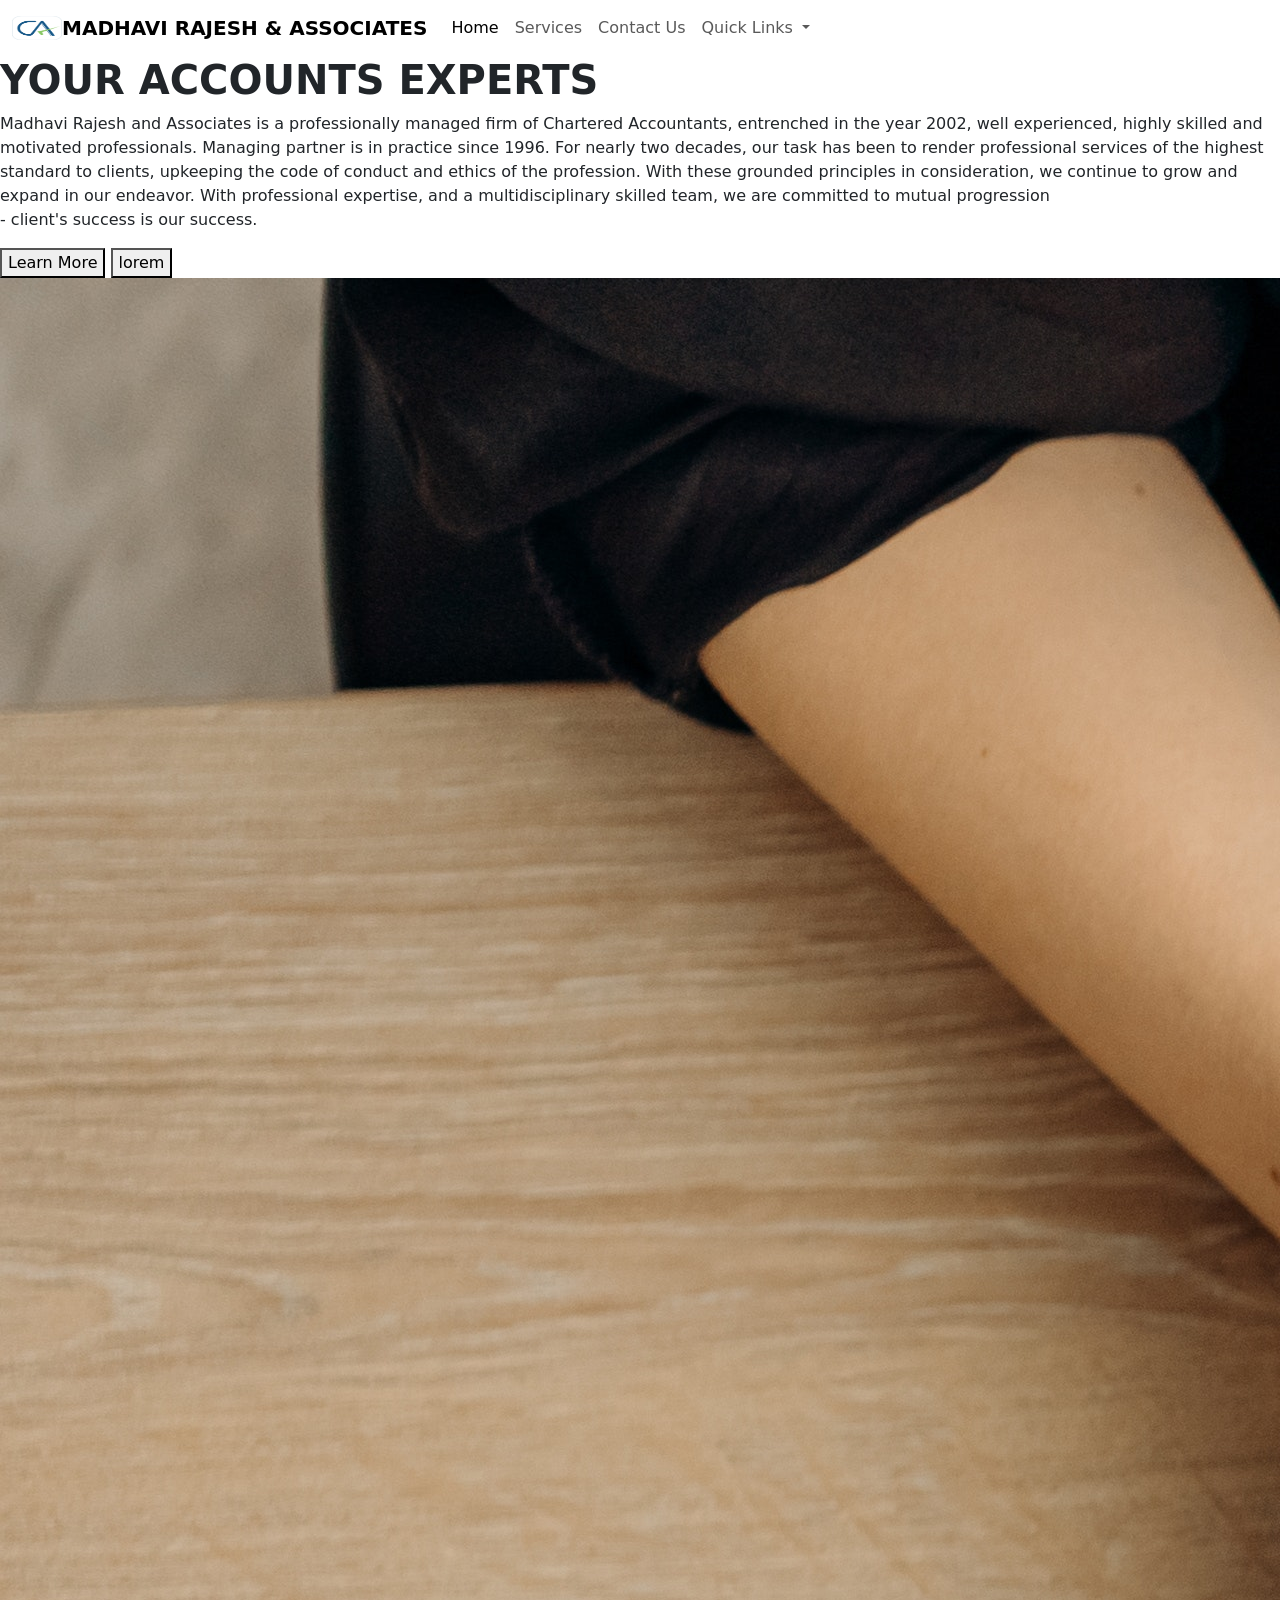
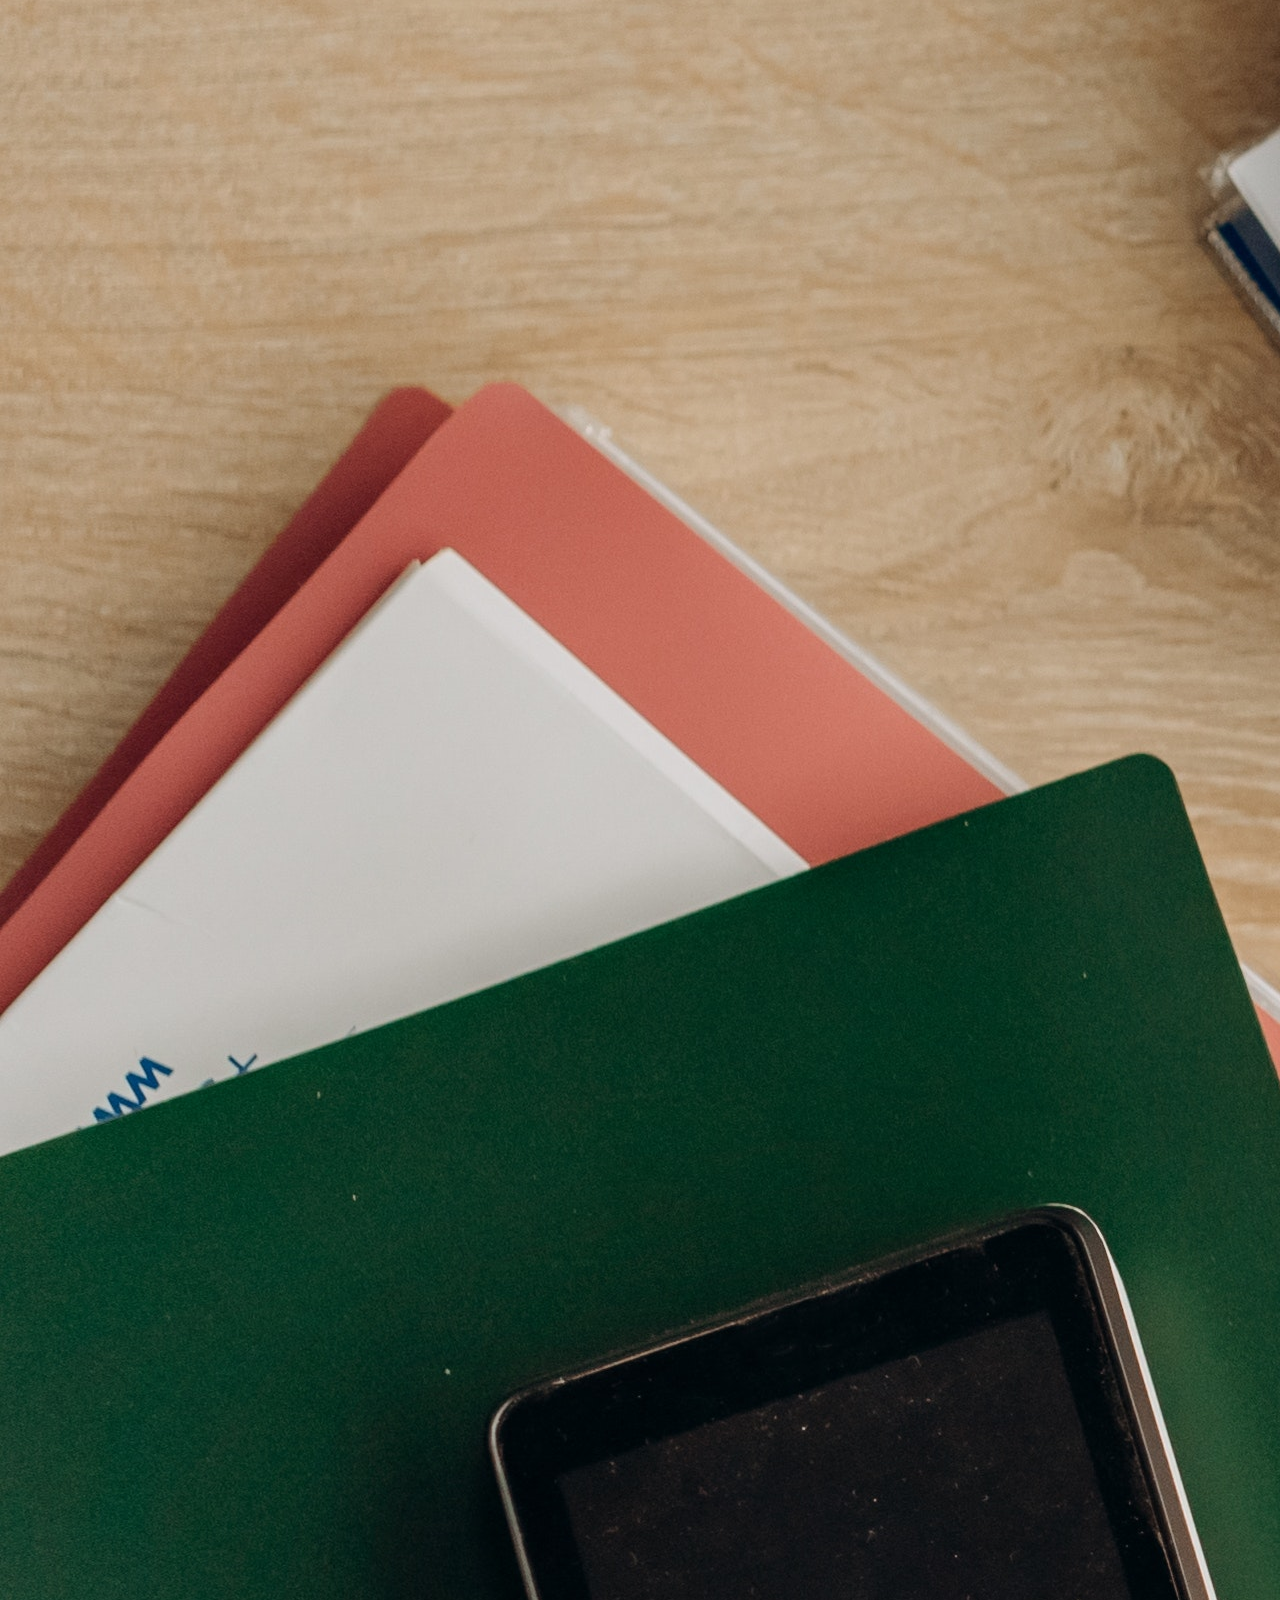
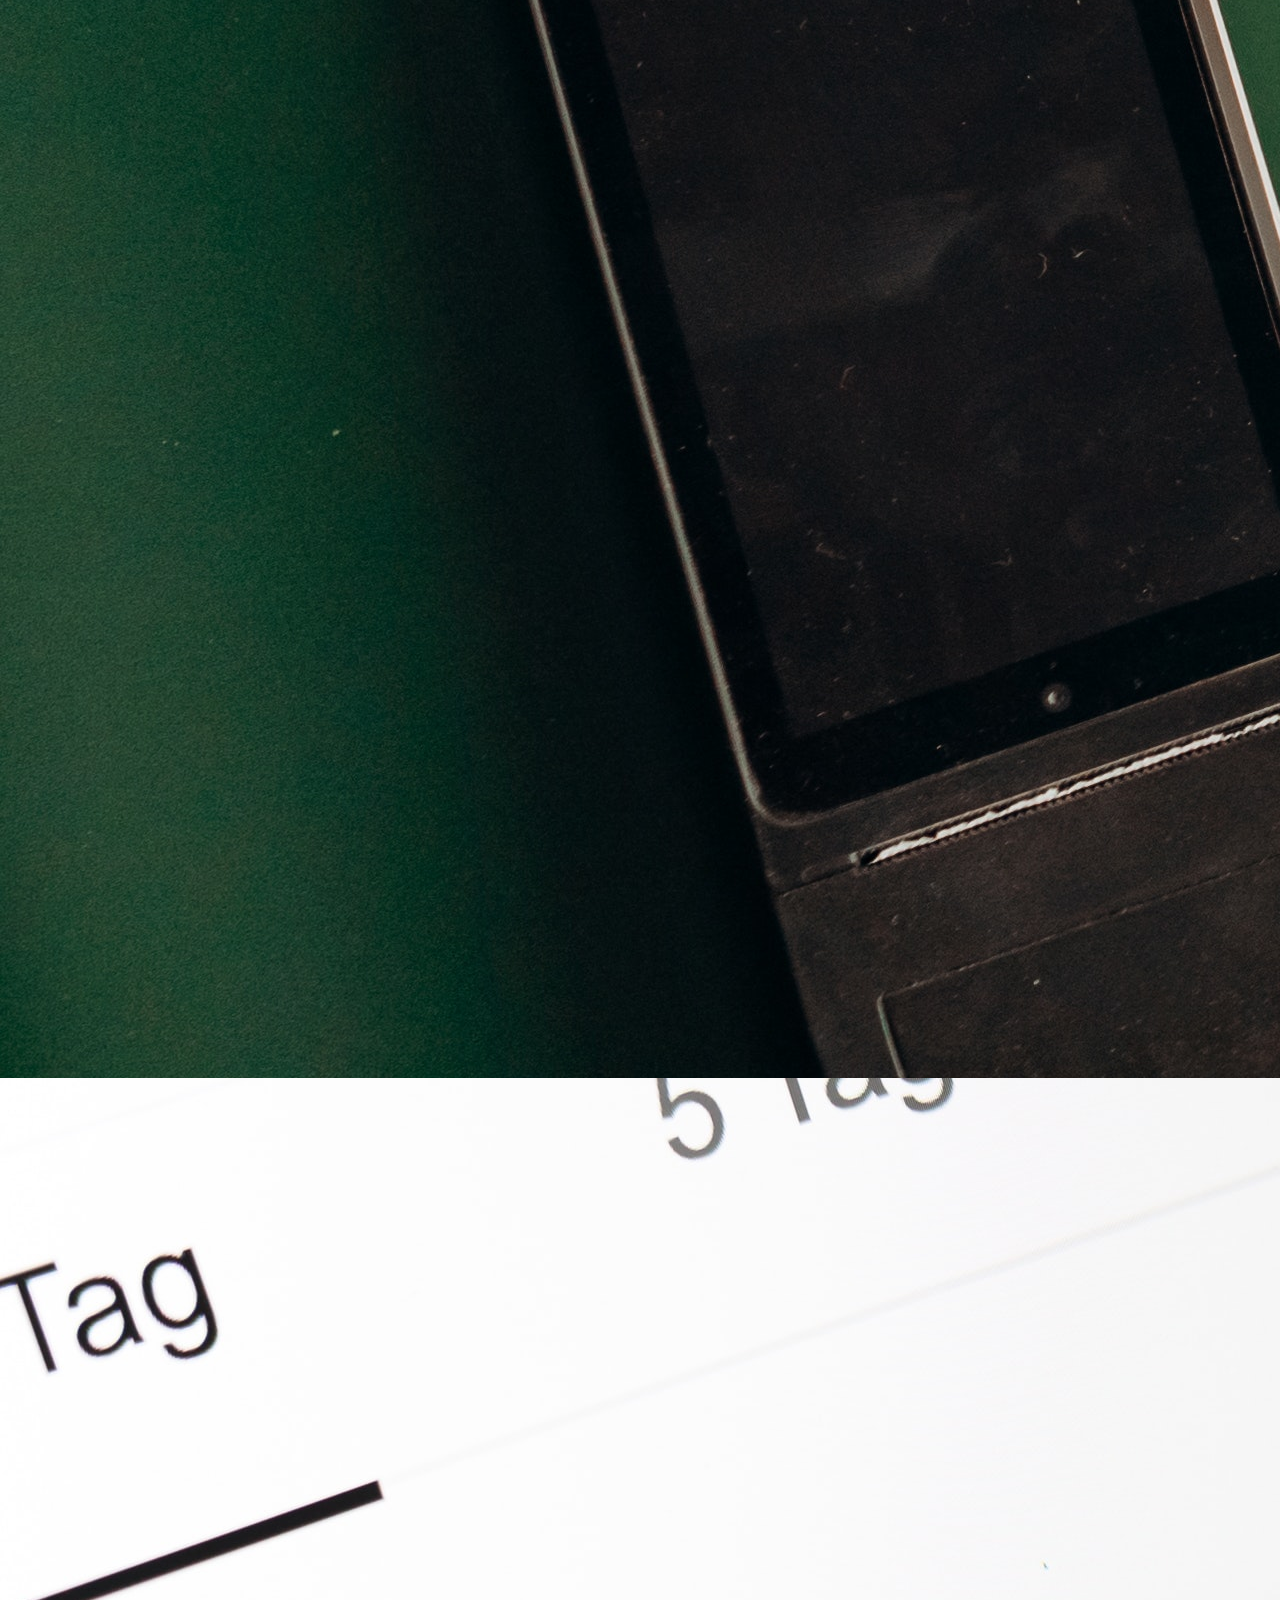
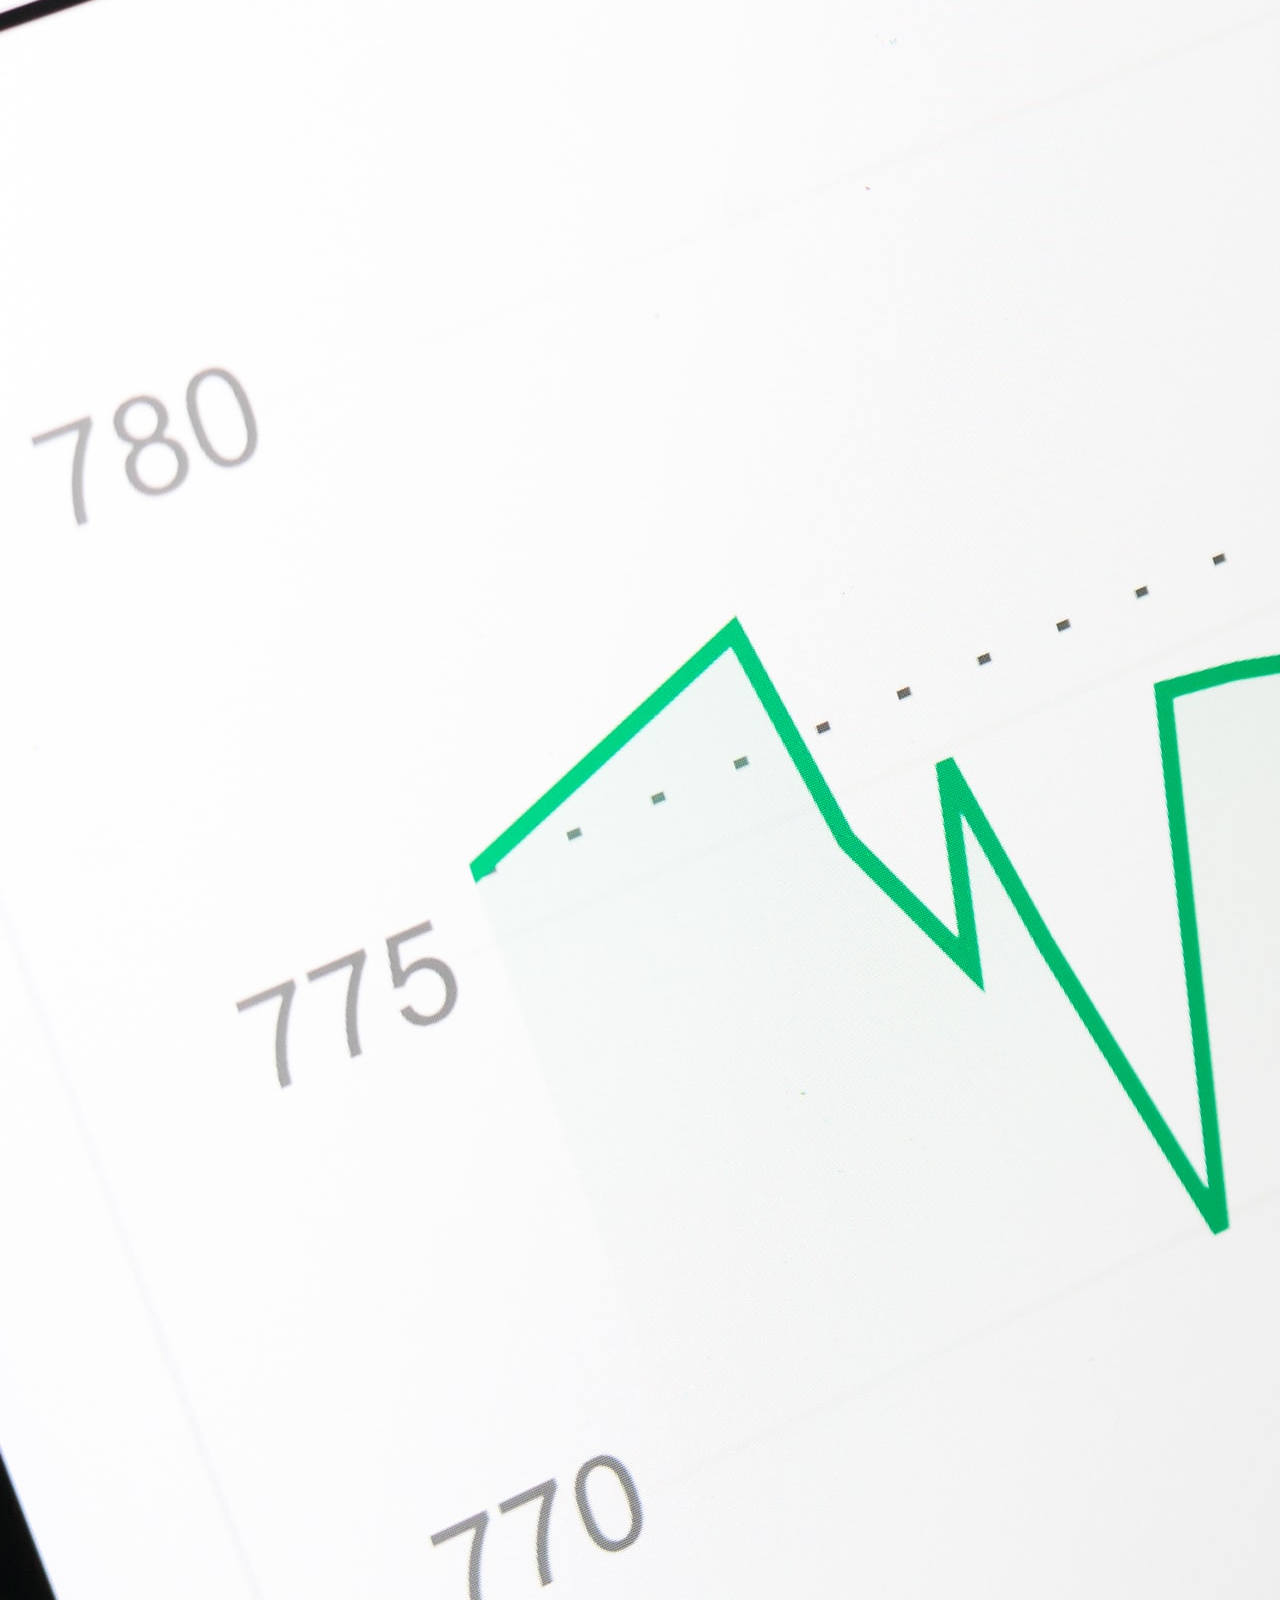
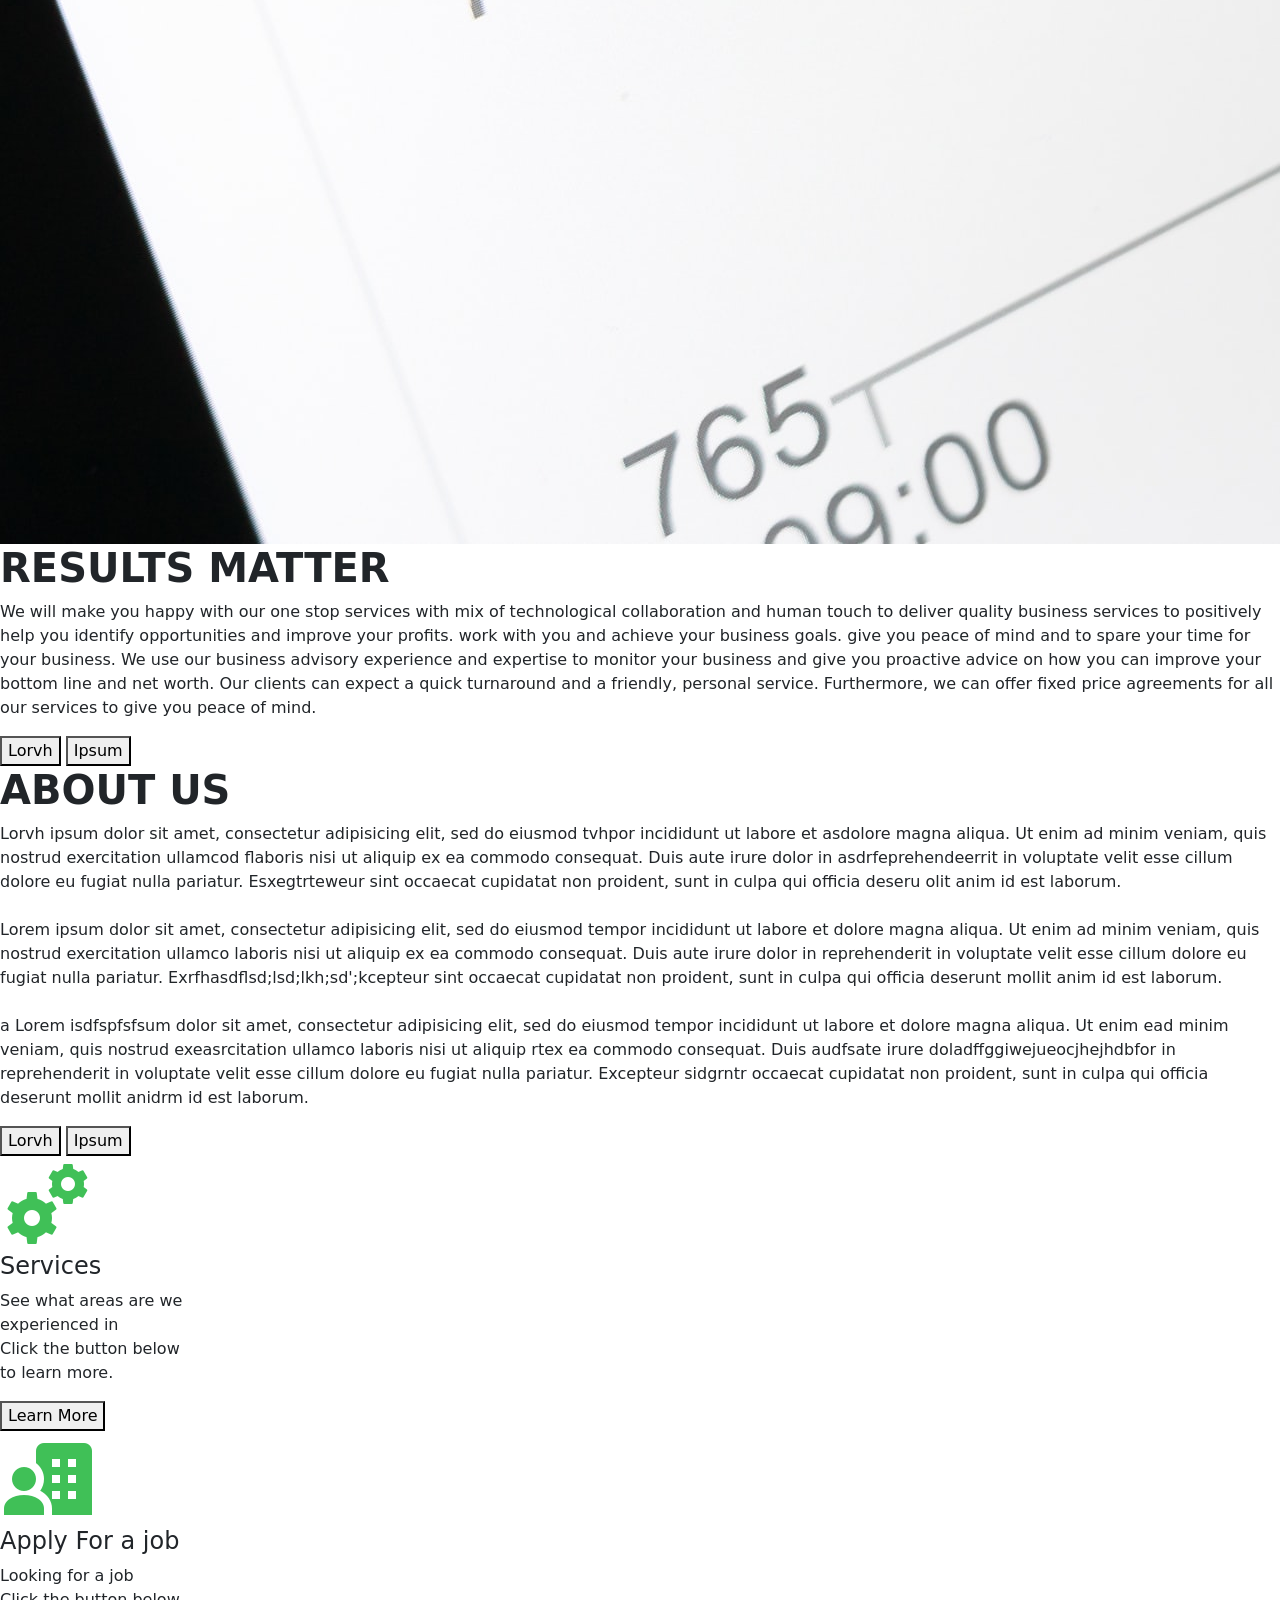
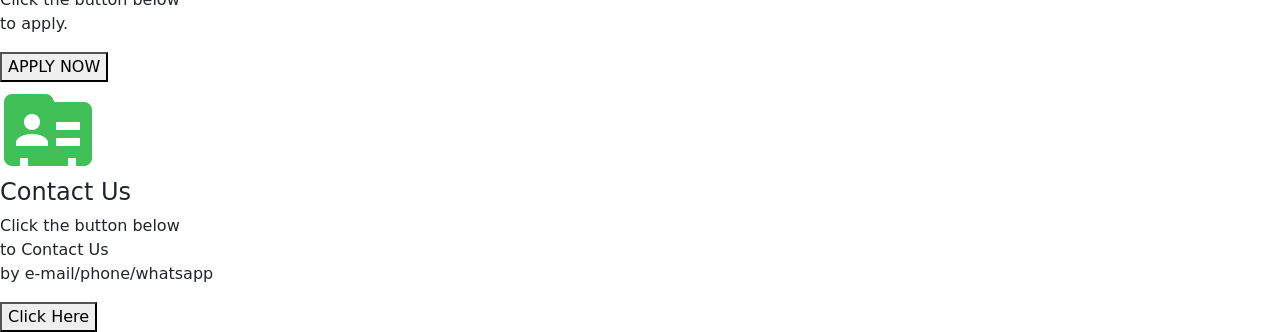
==== index.html @ e18aa71c "Add files via upload" ====
<!DOCTYPE html>
<html>
<head>
  <link rel="preconnect" href="https://fonts.googleapis.com">
<link rel="preconnect" href="https://fonts.gstatic.com" crossorigin>
<link href="https://fonts.googleapis.com/css2?family=Poppins:wght@800&family=Work+Sans:wght@900;0,500;0,300&display=swap" rel="stylesheet">
  <link
    rel="stylesheet"
    href="https://cdnjs.cloudflare.com/ajax/libs/animate.css/4.1.1/animate.min.css"
  />
  <!-- font Poppins Black -->
  <link rel="preconnect" href="https://fonts.googleapis.com">
<link rel="preconnect" href="https://fonts.gstatic.com" crossorigin>
<link href="https://fonts.googleapis.com/css2?family=Poppins:ital,wght@0,500;0,700;0,900;1,600&display=swap" rel="stylesheet">
<!-- font poppins end -->
  <link href="https://cdn.jsdelivr.net/npm/bootstrap@5.2.0-beta1/dist/css/bootstrap.min.css" rel="stylesheet" integrity="sha384-0evhe/X+R7YkIZDRvuzKMRqM+OrBnVFBL6DOitfPri4tjfHxaWutUpFmBp4vmVor" crossorigin="anonymous">
  <link rel="stylesheet" type="text/css" href="main.css">
  <script src="https://cdn.jsdelivr.net/npm/bootstrap@5.2.0-beta1/dist/js/bootstrap.bundle.min.js" integrity="sha384-pprn3073KE6tl6bjs2QrFaJGz5/SUsLqktiwsUTF55Jfv3qYSDhgCecCxMW52nD2" crossorigin="anonymous"></script>
  <meta charset="utf-8">
  <meta name="viewport" content="width=device-width, initial-scale=1">
  <link href="https://cdn.jsdelivr.net/npm/bootstrap@5.0.2/dist/css/bootstrap.min.css" rel="stylesheet" integrity="sha384-EVSTQN3/azprG1Anm3QDgpJLIm9Nao0Yz1ztcQTwFspd3yD65VohhpuuCOmLASjC" crossorigin="anonymous">
<script src="https://cdn.jsdelivr.net/npm/bootstrap@5.0.2/dist/js/bootstrap.bundle.min.js" integrity="sha384-MrcW6ZMFYlzcLA8Nl+NtUVF0sA7MsXsP1UyJoMp4YLEuNSfAP+JcXn/tWtIaxVXM" crossorigin="anonymous"></script>
<script src="https://cdn.jsdelivr.net/npm/@popperjs/core@2.9.2/dist/umd/popper.min.js" integrity="sha384-IQsoLXl5PILFhosVNubq5LC7Qb9DXgDA9i+tQ8Zj3iwWAwPtgFTxbJ8NT4GN1R8p" crossorigin="anonymous"></script>
<script src="https://cdn.jsdelivr.net/npm/bootstrap@5.0.2/dist/js/bootstrap.min.js" integrity="sha384-cVKIPhGWiC2Al4u+LWgxfKTRIcfu0JTxR+EQDz/bgldoEyl4H0zUF0QKbrJ0EcQF" crossorigin="anonymous"></script>
<title>Madhavi Rajes & Assoc.</title>
</head>
<body>

<nav class="navbar navbar-expand-lg navbar-light ">
  
  <div class="container-fluid ">
     <img src="CA-LOGO.png" alt="" width="50" height="24" class="LOGO">
      <strong><a class="navbar-brand" href="#">MADHAVI RAJESH & ASSOCIATES</a></strong>
      <button class="navbar-toggler" type="button" data-bs-toggle="collapse" data-bs-target="#navbarNav" aria-controls="navbarNav" aria-expanded="false" aria-label="Toggle navigation">
      <span class="navbar-toggler-icon"></span>
    </button>
    <div class="collapse navbar-collapse" id="navbarNav">
      <ul class="navbar-nav">
        <li class="nav-itvh">
          <a class="nav-link active" aria-current="page" href="#">Home</a>
        </li>
        <li class="nav-itvh ">
          <a class="nav-link " href="#">Services</a>
        </li>
        <li class="nav-itvh dropdown ">
          <a class="nav-link " href="#">Contact Us</a>
        </li>
        <li class="nav-itvh dropdown ">
          <a class="nav-link dropdown-toggle hvr-anim " href="#" id="navbarDropdownMenuLink" role="button" data-bs-toggle="dropdown" aria-expanded="false">
            Quick Links
          </a>
          <ul class="dropdown-menu" aria-labelledby="navbarDropdownMenuLink">
            <li><a class="dropdown-item" href="https://jamku.app">Jamku</a></li>
            <li><a class="dropdown-item" href="#">lorvh ipsum</a></li>
            <li><a class="dropdown-item" href="#">lorvh ipsum</a></li>
          </ul>
        </li>
      </ul>
    </div>
 
</div>
</nav>
  

<!-- NavBar Area-END -->



<!-- hero section- start -->
<div class="heroSection-1 ">
  <div class="mainDiv reverseDiv">
    <div class="TextDiv">
      <h1 class="HeroText text2"><strong>YOUR ACCOUNTS EXPERTS</strong></h1>
      <p class="ptext">
        Madhavi Rajesh and Associates is a professionally managed firm of Chartered Accountants, entrenched in the year 2002, well experienced, highly skilled and motivated professionals. Managing partner is in practice since 1996. For nearly two decades, our task has been to render professional services of the highest standard to clients, upkeeping the code of conduct and ethics of the profession. With these grounded principles in consideration, we continue to grow and expand in our endeavor. With professional expertise, and a multidisciplinary skilled team, we are committed to mutual progression <br>- client's success is our success.
        </p>
      <div class="buttons buttons1">
        <button class="button-primary">Learn More</button>
        <button class="button-default">lorem</button>
      </div>
    </div>
    <div class="ImgDiv">
      <img src="Img2.jpg" class="DivImg">
    </div>
  
  </div>
</div>
  
<!-- Hero Section end -->


<!-- Hero section 2 start -->

<div class="heroSection-1 heroSection-2">
  <div class="mainDiv">
    <div class="ImgDiv">
      <img src="money.jpg" class="DivImg">
    </div>
    <div class="TextDiv TextDiv2">
      <h1 class="HeroText textright smallHead"><strong>RESULTS MATTER</strong></h1>
      <p class="ptext  textright">We will make you happy with our one stop services with mix of technological collaboration and human touch to deliver quality business services to

        positively help you identify opportunities and improve your profits.
        work with you and achieve your business goals.
        give you peace of mind and to spare your time for your business.
        We use our business advisory experience and expertise to monitor your business and give you proactive advice on how you can improve your bottom line and net worth. Our clients can expect a quick turnaround and a friendly, personal service. Furthermore, we can offer fixed price agreements for all our services to give you peace of mind.</p>
      <div class="buttons">
        <button class="button-primary btn2">Lorvh</button>
        <button class="button-default btn2d">Ipsum</button>
      </div>
  </div>
  </div>
</div>


  <!-- Hero section 2 END -->








  <!-- SECTION 3 START -->



  <div class="heroSection-1 heroSection-2 heroSection-3">
    <div class="mainDiv">
      <!-- <div class="ImgDiv">
        <img src="clac.jpg" class="DivImg">
      </div> -->
      <div class="TextDiv t3">
        <div class="hero3div"><h1 class="HeroText hero3"><strong>ABOUT US</strong></h1></div>
        <p class="ptext p3">Lorvh ipsum dolor sit amet, consectetur adipisicing elit, sed do eiusmod
        tvhpor incididunt ut labore et asdolore magna aliqua. Ut enim ad minim veniam,
        quis nostrud exercitation ullamcod flaboris nisi ut aliquip ex ea commodo
        consequat. Duis aute irure dolor in asdrfeprehendeerrit in voluptate velit esse
        cillum dolore eu fugiat nulla pariatur. Esxegtrteweur sint occaecat cupidatat non
        proident, sunt in culpa qui officia deseru olit anim id est laborum.
        <br>
        <br>
      Lorem ipsum dolor sit amet, consectetur adipisicing elit, sed do eiusmod
      tempor incididunt ut labore et dolore magna aliqua. Ut enim ad minim veniam,
      quis nostrud exercitation ullamco laboris nisi ut aliquip ex ea commodo
      consequat. Duis aute irure dolor in reprehenderit in voluptate velit esse
      cillum dolore eu fugiat nulla pariatur. Exrfhasdflsd;lsd;lkh;sd';kcepteur sint occaecat cupidatat non
      proident, sunt in culpa qui officia deserunt mollit anim id est laborum.
      <br>
      <br>a
    Lorem isdfspfsfsum dolor sit amet, consectetur adipisicing elit, sed do eiusmod
    tempor incididunt ut labore et dolore magna aliqua. Ut enim ead minim veniam,
    quis nostrud exeasrcitation ullamco laboris nisi ut aliquip rtex ea commodo
    consequat. Duis audfsate irure doladffggiwejueocjhejhdbfor in reprehenderit in voluptate velit esse
    cillum dolore eu fugiat nulla pariatur. Excepteur sidgrntr occaecat cupidatat non
    proident, sunt in culpa qui officia deserunt mollit anidrm id est laborum.</p>
        <div class="buttons btny">
          <button class="button-primary btn3">Lorvh</button>
          <button class="button-default btn3d">Ipsum</button>
        </div>
    </div>
    </div>
  </div>



  <!-- SECTION 3 ENDDDDD -->

<div class="promotionDiv">
<!--   SECTORS PROMOTION BUTTON START -->
  <div class="sectors">
    <div class="logoDiv">
        <img src="services.png" alt="" class="servicesimg">
    </div>
    <div class="txtDiv">
      <h4 class="promoHead">Services</h4>
        <p class="txtDivtxt">
          See what areas are we<br>experienced in<br>
          <span class="servicesbtn">Click the button below <br>to learn more.</span>
        </p>
    </div>
    <div class="txtbtn">
      <a href="sectors.html">
      <button class="promobtn">
        Learn More
      </button>
      </a>
    </div>
  </div>
<!--   SECTORS PROMOTION BUTTON END -->

<!--   APPLY FOR A JOB START -->
<div class="jobPromotion">
  <div class="jpimg logoDiv">
    <img src="Job.png" alt="" class="Job">
  </div>
  <div class="txtDiv">
    <h4 class="promoHead">Apply For a job</h4>
    <p class="txtDivtxt">
      Looking for a job <br>
      Click the button below <br>to apply.
    </p>
  </div>
  <div class="txtbtn">
    <a href="#">
    <button class="promobtn promobtn2">
      APPLY NOW
    </button>
    </a>
      
  </div>
</div>
<!--   APPLY FOR A JOB END -->

<!-- CONTACT US PROMOTION BUTTON START -->
<div class="Contact">
  <div class="jpimg logoDiv">
    <img src="Contact.png" alt="" class="Cnt">
  </div>
  <div class="txtDiv">
    <h4 class="promoHead">Contact Us</h4>
    <p class="txtDivtxt">      
      Click the button below<br> to Contact Us <br>by e-mail/phone/whatsapp
    </p>
  </div>
  <div class="txtbtn">
    <a href="#">
    <button class="promobtn promobtn3">
    Click Here
    </button>
  </a>
      
  </div>
</div>
<!-- CONTACT US PROMOTION BUTTON END -->

</div>







  <div class="eol">
  </div>
  
 </body>
</html>
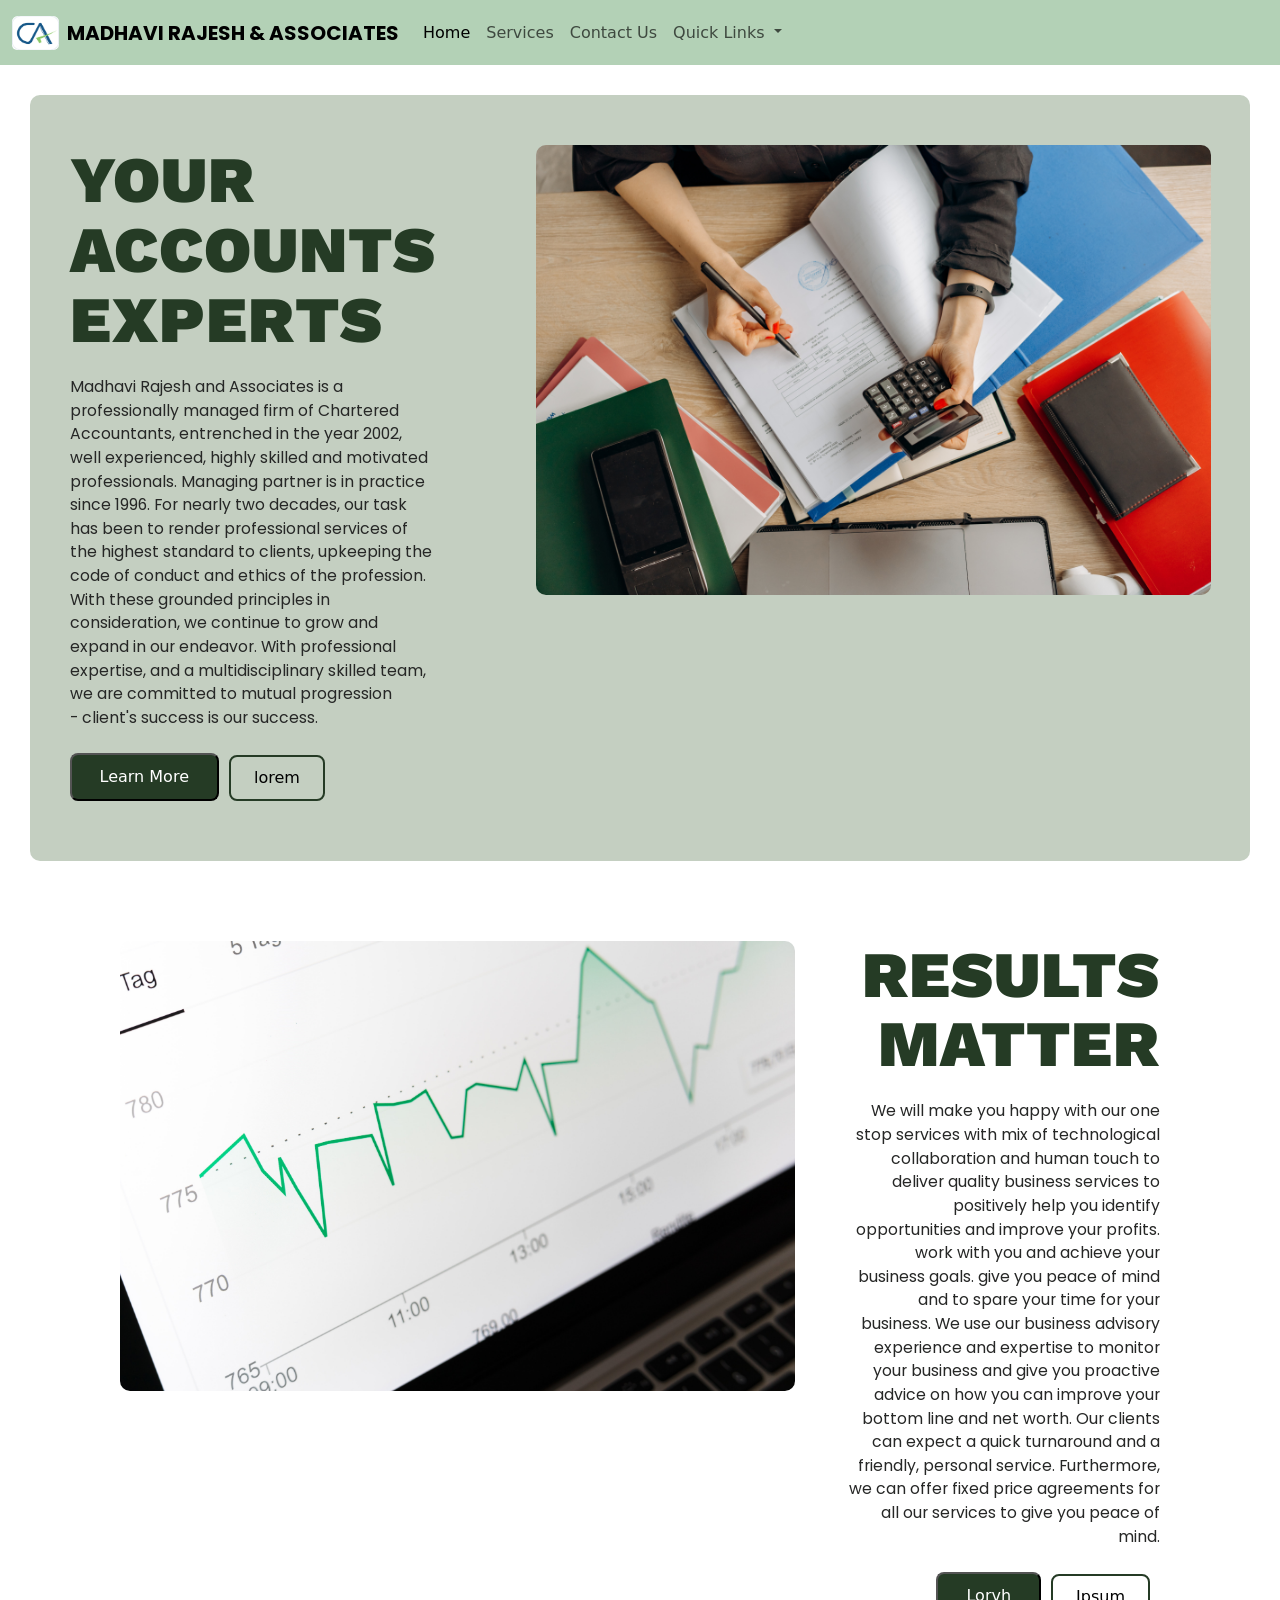
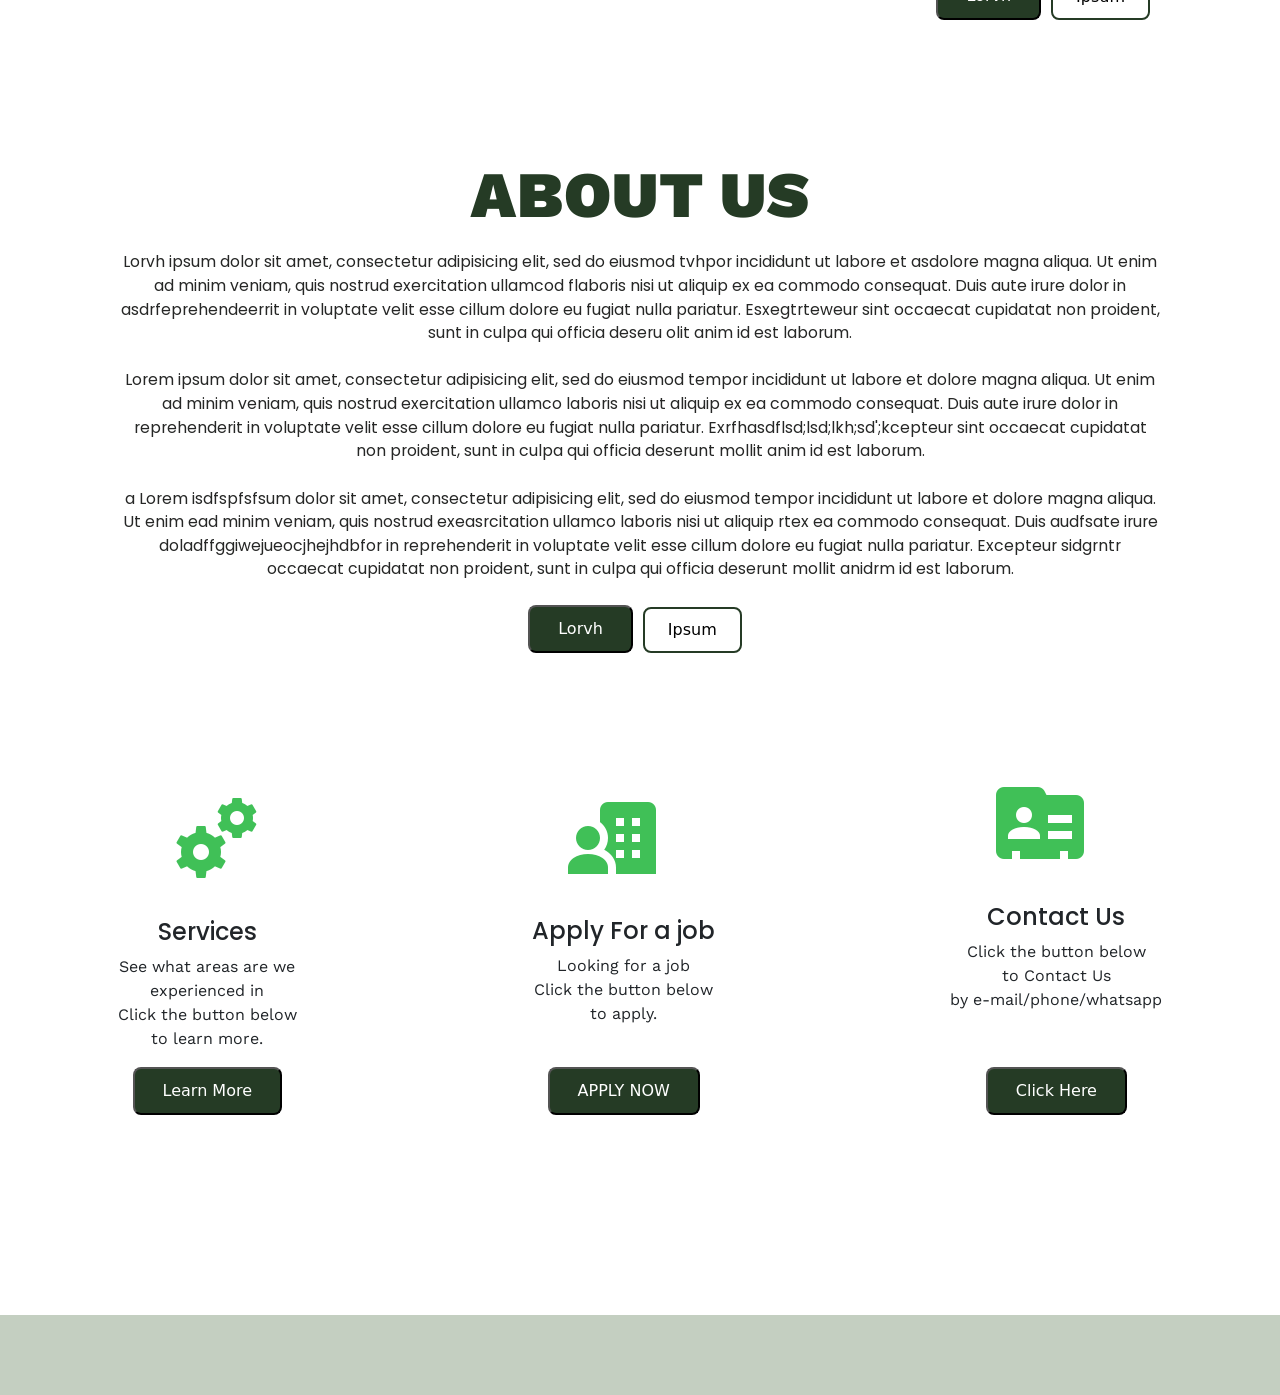
==== commit 0dcd6be6: "Updated index.html updated the name of the style sheet on the html to the cotrrect one" ====
--- a/index.html
+++ b/index.html
@@ -14,7 +14,7 @@
 <link href="https://fonts.googleapis.com/css2?family=Poppins:ital,wght@0,500;0,700;0,900;1,600&display=swap" rel="stylesheet">
 <!-- font poppins end -->
   <link href="https://cdn.jsdelivr.net/npm/bootstrap@5.2.0-beta1/dist/css/bootstrap.min.css" rel="stylesheet" integrity="sha384-0evhe/X+R7YkIZDRvuzKMRqM+OrBnVFBL6DOitfPri4tjfHxaWutUpFmBp4vmVor" crossorigin="anonymous">
-  <link rel="stylesheet" type="text/css" href="main.css">
+  <link rel="stylesheet" type="text/css" href="style.css">
   <script src="https://cdn.jsdelivr.net/npm/bootstrap@5.2.0-beta1/dist/js/bootstrap.bundle.min.js" integrity="sha384-pprn3073KE6tl6bjs2QrFaJGz5/SUsLqktiwsUTF55Jfv3qYSDhgCecCxMW52nD2" crossorigin="anonymous"></script>
   <meta charset="utf-8">
   <meta name="viewport" content="width=device-width, initial-scale=1">
@@ -247,4 +247,4 @@
   </div>
   
  </body>
-</html>+</html>
--- a/style.css
+++ b/style.css
@@ -0,0 +1,910 @@
+/*@media (min-width: 840px){
+	.nav-item{
+		display: flex;
+		justify-content: flex-end;
+	}
+}
+
+
+
+*/
+
+.button-default{
+	background-color:#C4CFC1 ;
+}
+
+*{
+	margin: 0px;
+	box-sizing: 0px;
+	padding: 0px;
+}
+
+.navHeader{
+	display: flex;
+	justify-content: space-around;
+	align-items: center;
+	width: 50%;
+}
+
+.companyName{
+	font-size: 3vh;
+	letter-spacing: 1px;
+	font-family: 'Poppins', sans-serif;
+	margin-top: 1px;
+	padding-top: 4px;
+	margin-left: 3px;
+	padding-left: 3px;
+	text-transform: uppercase;
+	/*color: white;*/
+
+}
+
+.hvr-anim :hover{
+	opacity: 1;
+	color: white;
+}
+
+.navbar{
+	background-color: #B3D1B6;
+	/*color: white;*/
+	width:100%;
+}
+.navbarItems{
+	color: white;
+}
+
+
+.LOGO{
+	height: 35px;
+	width:40px;
+	padding-bottom: 7px;
+	border-radius: 5.6px;
+	border-radius: 5.7px;
+	border-bottom-left-radius: 5.6px;
+	margin-top: 0px;
+	padding-top:0px;
+}
+.containerFluid{
+	/* justify-content: space-evenly; */
+	/*background-color: red;*/
+	width: 88%;
+	align-items: baseline;
+	padding: 7px;
+
+}
+
+.heroSection-1{
+	justify-content: space-evenly;
+	border-color: black;
+	/*background-color: red;*/
+	margin: 0px;
+	padding: 0px;
+}
+
+
+.HeroText{
+	font-family: Poppins,sans-serif;
+	margin-bottom: 20px;
+	font-size: 10vh;
+	color: #253b25;
+	letter-spacing: 5px;
+	margin-top: 0px;
+	line-height: 1.2;
+	background: linear-gradient(#253b25 0 0) var(--p, 0) / var(--p, 0) no-repeat;
+	transition: .4s, background-position 0s;
+	
+}
+
+.HeroText:hover{
+	--p: 100%;
+  color: #ffffff;
+}
+
+.DivImg{
+	margin-left:45px;
+	height: 500px;
+	flex-grow: 1;
+	/* border: 3px solid #2627269a; */
+	border-radius: 10px;
+}
+
+.mainDiv{
+	display: flex;
+	justify-content: center;
+	margin: 40px;
+	margin-top:0px;
+}
+
+.TextDiv{
+	flex-grow: 3;
+}
+
+.ptext{
+	color: #262726;
+	font-family: Poppins,sans-serif;
+	font-size:2.1vh;
+}
+.TextDiv{
+	margin:50px;
+	/* padding:50px; */
+}
+
+.button-primary{
+	background-color:#253b25;
+	color: white;
+	padding-left: 28px;
+	padding-right: 28px;
+	padding-top: 10px;
+	padding-bottom: 10px;
+	border-radius: 8px;
+}
+
+.button-default{
+	margin:10px;
+	background-color: white;
+	border:2px solid #253b25;
+	padding-left: 28px;
+	padding-right: 28px;
+	padding-top: 10px;
+	padding-bottom: 10px;
+	border-radius: 8px;
+
+}
+
+.button-default:hover{
+	background-color:#aac0aacf;
+	color:#253b25;
+	transition: 500ms;
+}
+
+.button-primary:hover{
+	background-color:#647064;
+	color: rgb(230, 230, 230);
+	transition: 500ms;
+	border-color: #647064;
+}
+
+
+/* @media (max-width:600px){
+	.companyName{
+		font-size: 2vh;
+	}
+} */
+
+@media (min-width:1450px){
+	.heroSection-1{
+		margin:30px;
+		padding:10px;
+	}
+	.DivImg{
+		margin-top:45px;
+	}
+}
+
+@media (max-width:1450px){
+	.HeroText{
+		font-size:8vh;
+		letter-spacing:3px;
+	}
+	.DivImg{
+		height: 470px;
+		margin-top:50px;
+	}
+	.ptext{
+		font-size: 1.95vh;
+	}
+	.button-default{
+		padding-left: 26px;
+		padding-right: 26px;
+		padding-top: 9.2px;
+		padding-bottom: 9.2px;
+	}
+}
+
+@media (max-width:1390px){
+	.HeroText{
+		font-size:7.5vh;
+		letter-spacing:2.5px;
+	}
+	.DivImg{
+		height: 450px;
+		margin-top:50px;
+	}
+	.ptext{
+		font-size: 1.85vh;
+	}
+	.button-default{
+		padding-left: 24px;
+		padding-right: 24px;
+		padding-top: 9px;
+		padding-bottom: 9px;
+	}
+}
+
+@media (max-width:1320px){
+	.HeroText{
+		font-size:7.2vh;
+		letter-spacing:2.2px;
+		line-height:10px;
+	}
+	.DivImg{
+		height: 430px;
+		margin-top:40px;
+	}
+	.ptext{
+		font-size: 1.75vh;
+	}
+	.button-default{
+		padding-left: 23px;
+		padding-right: 23px;
+		padding-top: 8.2px;
+		padding-bottom: 8.2px;
+	}
+}
+
+@media (max-width:1180px){
+	.HeroText{
+		
+		font-size:7vh;
+		letter-spacing:2px;
+	}
+	.DivImg{
+		height: 410px;
+		margin-top:30px;
+	}
+	.ptext{
+		font-size: 1.75vh;
+	}
+	.button-default{
+		padding-left: 21px;
+		padding-right: 21px;
+		padding-top: 8px;
+		padding-bottom: 8px;
+	}
+}
+
+@media (max-width:1140px){
+	.HeroText{
+		
+		font-size:6.4vh;
+		letter-spacing:1.59px;
+	}
+	.DivImg{
+		height: 380px;
+		margin-top:25px;
+	}
+	.ptext{
+		font-size: 1.55vh;
+	} 
+	.button-default{
+		padding-left: 21px;
+		padding-right: 21px;
+		padding-top: 8px;
+		padding-bottom: 8px;
+	}
+
+	.TextDiv{
+		margin-left:35px;
+	}
+}
+
+@media (max-width:1090px){
+	.HeroText{
+		
+		font-size:6.1vh;
+		letter-spacing:1.39px;
+	}
+	.DivImg{
+		height: 365px;
+		margin-top:55px;
+	}
+	.ptext{
+		font-size: 1.35vh;
+	} 
+	.button-default{
+		padding-left: 19px;
+		padding-right: 19px;
+		padding-top: 7.6px;
+		padding-bottom: 7.6px;
+	}
+	.TextDiv{
+		margin-left:30px;
+	}
+}
+
+@media (max-width:1020px){
+	.HeroText{
+		
+		font-size:5.5vh;
+		letter-spacing:1.29px;
+		overflow-wrap: break-word;
+	}
+	.DivImg{
+		height: 335px;
+		margin-top:55px;
+	}
+	.ptext{
+		font-size: 1.45vh;
+		overflow-wrap: break-word;
+		overflow:auto;
+	} 
+	.button-default{
+		padding-left: 19px;
+		padding-right: 19px;
+		padding-top: 7.6px;
+		padding-bottom: 7.6px;
+	}
+	.TextDiv{
+		margin-left:30px;
+	}
+}
+
+@media (max-width:870px){
+	.HeroText{
+		
+		font-size:5.2vh;
+		letter-spacing:1.2px;
+		overflow-wrap: break-word;
+		margin-bottom: 12px;
+	}
+	.DivImg{
+		height: 280px;
+		margin-top:55px;
+	}
+	.ptext{
+		font-size: 1.45vh;
+		overflow-wrap: break-word;
+		overflow:auto;
+	} 
+	.button-default{
+		padding-left: 17px;
+		padding-right: 17px;
+		padding-top: 7.2px;
+		padding-bottom: 7.2px;
+	}
+	.button-primarty{
+		padding-left: 12px;
+		padding-right: 12px;
+		padding-top: 6.7px;
+		padding-bottom: 6.7px;
+	}
+	.TextDiv{
+		margin-left:25px;
+	}
+}
+
+@media (max-width:820px){
+	.HeroText{
+		
+		font-size:5vh;
+		letter-spacing:1.2px;
+		overflow-wrap: break-word;
+		margin-bottom: 11.3px;
+	}
+	.DivImg{
+		height: 270px;
+		margin-top:55px;
+	}
+	.ptext{
+		font-size: 1.42vh;
+		overflow-wrap: break-word;
+		overflow:auto;
+		word-spacing: 0.2px;
+		margin-bottom:2px;
+	} 
+	.button-default{
+		padding-left: 10px;
+		padding-right: 10px;
+		padding-top: 6.3px;
+		padding-bottom: 6.3px;
+		font-size: 14px;
+	}
+	.button-primary{
+		padding-left: 10px;
+		padding-right: 10px;
+		padding-top: 6.3px;
+		padding-bottom: 6.3px;
+		font-size: 14px;
+		margin-top:5px;
+	}
+	.buttons{
+		margin-top: 0px;
+	}
+	.TextDiv{
+		margin-left:25px;
+	}
+}
+
+@media (max-width:810px){
+	.HeroText{
+		justify-content: center;
+		font-size:5.7vh;
+		text-decoration: bolder;
+		letter-spacing:0.4px;
+		overflow-wrap: break-word;
+		margin-bottom: 11px;
+		justify-items: center;
+	}
+	.DivImg{
+		height: 270px;
+		margin-top:55px;
+	}
+	.ptext{
+		font-size: 1.62vh;
+		overflow-wrap: break-word;
+		overflow:auto;
+		justify-content: center;
+		justify-items: center;
+		word-spacing: 0.2px;
+		align-items: safe center;
+		margin-bottom:2px;
+	} 
+	.button-default{
+		padding-left: 10px;
+		padding-right: 10px;
+		padding-top: 6.3px;
+		padding-bottom: 6.3px;
+		font-size: 14px;
+	}
+	.button-primary{
+		padding-left: 10px;
+		padding-right: 10px;
+		padding-top: 6.3px;
+		padding-bottom: 6.3px;
+		font-size: 14px;
+		margin-top:5px;
+	}
+	.buttons{
+		margin-top: 0px;
+	}
+	.TextDiv{
+		margin-left:25px;
+	}
+	.mainDiv{
+		flex-wrap: wrap;
+		justify-content: center;
+		flex-direction: column;
+	}
+}
+
+@media (max-width:750px){
+	.HeroText{
+		justify-content: center;
+		font-size:5.2vh;
+		text-decoration: bolder;
+		letter-spacing:0.4px;
+		line-height: 90px;
+		overflow-wrap: break-word;
+		margin-bottom: 11px;
+		justify-items: center;
+	}
+	.DivImg{
+		height: 240px;
+		margin-top:55px;
+	}
+	.ptext{
+		font-size: 1.42vh;
+		overflow-wrap: break-word;
+		overflow:auto;
+		justify-content: center;
+		justify-items: center;
+		word-spacing: 0.2px;
+		align-items: safe center;
+		margin-bottom:2px;
+	} 
+	.button-default{
+		padding-left: 10px;
+		padding-right: 10px;
+		padding-top: 6.3px;
+		padding-bottom: 6.3px;
+		font-size: 12px;
+	}
+	.button-primary{
+		padding-left: 10px;
+		padding-right: 10px;
+		padding-top: 6.3px;
+		padding-bottom: 6.3px;
+		font-size: 12px;
+		margin-top:5px;
+	}
+	.buttons{
+		margin-top: 0px;
+	}
+	.TextDiv{
+		margin-left:25px;
+	}
+	.mainDiv{
+		flex-wrap: wrap;
+		justify-content: center;
+		flex-direction: column;
+	}
+}
+
+@media (max-width:670px){
+	.HeroText{
+		justify-content: center;
+		font-size:4.8vh;
+		text-decoration: bolder;
+		letter-spacing:0.4px;
+		overflow-wrap: break-word;
+		margin-bottom: 11px;
+		justify-items: center;
+		margin-left:0px;
+	}
+	.DivImg{
+		height: 210px;
+		margin-top:55px;
+		margin-left:16px;
+	}
+	.ptext{
+		font-size: 1.12vh;
+		overflow-wrap: break-word;
+		overflow:auto;
+		justify-content: center;
+		justify-items: center;
+		word-spacing: 0.2px;
+		align-items: safe center;
+		margin-bottom:2px;
+	} 
+	.button-default{
+		padding-left: 10px;
+		padding-right: 10px;
+		padding-top: 6.3px;
+		padding-bottom: 6.3px;
+		font-size: 12px;
+	}
+	.button-primary{
+		padding-left: 10px;
+		padding-right: 10px;
+		padding-top: 6.3px;
+		padding-bottom: 6.3px;
+		font-size: 12px;
+		margin-top:5px;
+	}
+	.buttons{
+		margin-top: 0px;
+	}
+	.TextDiv{
+		margin-left:25px;
+	}
+	.mainDiv{
+		flex-wrap: wrap;
+		justify-content: center;
+		flex-direction: column;
+	}
+}
+@media (max-width:590px){
+	.HeroText{
+		justify-content: center;
+		font-size:4.5vh;
+		line-height: 40px;
+		text-decoration: bolder;
+		letter-spacing:0.3px;
+		overflow-wrap: break-word;
+		margin-bottom: 9px;
+		justify-items: center;
+		margin-left:0px;
+	}
+	.DivImg{
+		height: 205px;
+		margin-top:52px;
+		margin-left:12px;
+	}
+	.ptext{
+		font-size: 1.11vh;
+		overflow-wrap: break-word;
+		overflow:auto;
+		justify-content: center;
+		justify-items: center;
+		word-spacing: 0.1px;
+		align-items: safe center;
+		margin-bottom:2px;
+	} 
+	.button-default{
+		padding-left: 10px;
+		padding-right: 10px;
+		padding-top: 6.3px;
+		padding-bottom: 6.3px;
+		font-size: 12px;
+	}
+	.button-primary{
+		padding-left: 10px;
+		padding-right: 10px;
+		padding-top: 6.3px;
+		padding-bottom: 6.3px;
+		font-size: 12px;
+		margin-top:5px;
+	}
+	.buttons{
+		margin-top: 0px;
+	}
+	.TextDiv{
+		margin-left:25px;
+	}
+	.mainDiv{
+		flex-wrap: wrap;
+		justify-content: center;
+		flex-direction: column;
+	}
+}
+
+/* .logo-name{
+	/* justify-content:center;
+	align-items:flex-start; */
+
+
+.LOGO{
+	border-bottom-left-radius: 5.6px;
+	border-bottom-right-radius: 5.6px;
+}
+
+.containerFluid{
+	width:90%;
+	padding-left:40px;
+	display: flex;
+	justify-content: space-between;
+	margin-left: 0px;
+	margin-right: 30px;
+	padding:0;
+}
+
+@media (max-width:1350px){
+	.navItems{
+		margin-left:90px;
+	}
+}
+
+.navbar{
+	display: flex;
+	padding-left: 50px;
+	width:100%;
+	height: 50%;
+}
+
+.navbar-brand{
+	font-family: 'Poppins', sans-serif;
+	margin-left: 8px;
+
+}
+
+.HeroText{
+	font-family:'Work Sans', sans-serif;
+	font-weight: 900;
+	letter-spacing: 1px;
+}
+
+.LOGO{
+	margin-top: 8px;
+	border-bottom-left-radius: 5px;
+	padding-bottom: 0;
+	margin-bottom: 7px;
+	height:34px;
+	width:47px;
+
+}
+
+.text2{
+	/* line-height:70px; */
+	padding-top: 0;
+	margin-top: 0;
+}
+
+.HeroText{
+	line-height: 90px;
+	color: #253b25;
+}
+
+.mainDiv{
+	margin-bottom:0px;
+}
+
+.DivImg{
+	margin: 50px;
+	margin-right: 50px;
+	margin-left:20px
+}
+
+.heroSection-1{
+	background-color:#c4cfc1;
+	border-radius: 10px;
+	margin-bottom: 50px;
+}
+
+.button-default{
+	background-color:#C4CFC1;
+}
+
+.heroSection-2{
+	background-color:#fff;
+}
+
+.hero3,.p3{
+	display: inline-block;
+	justify-content: center;
+	justify-items: center;
+	align-content: center;
+	align-items: center;
+	vertical-align: center;
+	text-align: center;
+}
+
+.t3{
+	display: inline-block;
+	justify-content: center;
+	justify-items: center;
+	align-content: center;
+	align-items: center;
+	vertical-align: center;
+	text-align: center;
+}
+
+
+.btn3d,.btn2d{
+	background-color:#fff;
+}
+
+.hero3div{
+	width: 100%;
+}
+
+
+.eol{
+	width: 100%;
+	height: 80px;
+	background-color: #C4CFC1;
+}
+
+.heroSection-1{
+	margin:30px;
+}
+
+.dropdown-item{
+	font-family: poppins,sans-serif;
+	font-weight: 300;
+}
+
+.promotionDiv{
+	display:flex;
+	justify-content: space-around;
+	align-items: center;
+}
+
+.txtDivtxt{
+	overflow-wrap: break-word;
+	
+}
+
+.txtDiv{
+	justify-content: center;
+	align-items: center;
+	text-justify: inter-character;
+	text-align: center;
+}
+
+.textright{
+	text-align:right;
+}
+
+.buttons{
+	display:flex;
+	justify-content:flex-end;
+
+}
+
+.button-primary{
+	margin-top:8px;
+	margin-bottom:10px;
+}
+
+.DivImg{
+	margin-left:50px;
+}
+
+.text2{
+	line-height: 60px ;
+}
+	
+
+.buttons1{
+	justify-content: flex-start;
+}
+
+
+
+.servicesimg,.Job,.Cnt{
+	display: flex;
+	justify-content: center;
+	margin: 31.7px;
+}
+
+.servicesimg{
+	padding-left: 20px;
+}
+
+.promotionDiv{
+	align-items: center;
+	align-content: center;
+	margin-bottom: 200px;
+}
+
+.servicesimg,.Job{
+	padding-top: 15px;
+}
+
+.txtbtn{
+	display: flex;
+	justify-content: center;
+}
+
+.HeroText{
+	line-height: 70px;
+}
+
+.btny{
+	justify-content: center;
+}
+
+.promoHead{
+	font-family: 'poppins',sans-serif;
+}
+
+.txtDivtxt{
+	font-family: 'work sans',sans-serif;
+}
+
+.promobtn{
+	padding: 10px;
+	
+}
+
+.promobtn{
+	background-color:#253b25;
+	color: white;
+	padding-left: 28px;
+	padding-right: 28px;
+	padding-top: 10px;
+	padding-bottom: 10px;
+	border-radius: 8px;
+}
+
+/*.button-default{
+	margin:10px;
+	background-color: white;
+	border:2px solid #253b25;
+	padding-left: 28px;
+	padding-right: 28px;
+	padding-top: 10px;
+	padding-bottom: 10px;
+	border-radius: 8px;
+
+}*/
+.promobtn:hover{
+background-color:#647064;
+	color: rgb(255, 255, 255);
+	transition: 500ms;
+	border-color: #647064;
+}
+
+.promobtn3{
+	margin-top:39px;
+}
+
+.promobtn2{
+	margin-top:25px;
+}
+
+.Cnt{
+	padding-left: 10px;
+}
+.DivImg{
+	height:450px;
+}
+
+.TextDiv2{
+	margin-left: 0;
+}
+
+.smallHead{
+	line-height: 69px;
+}
+
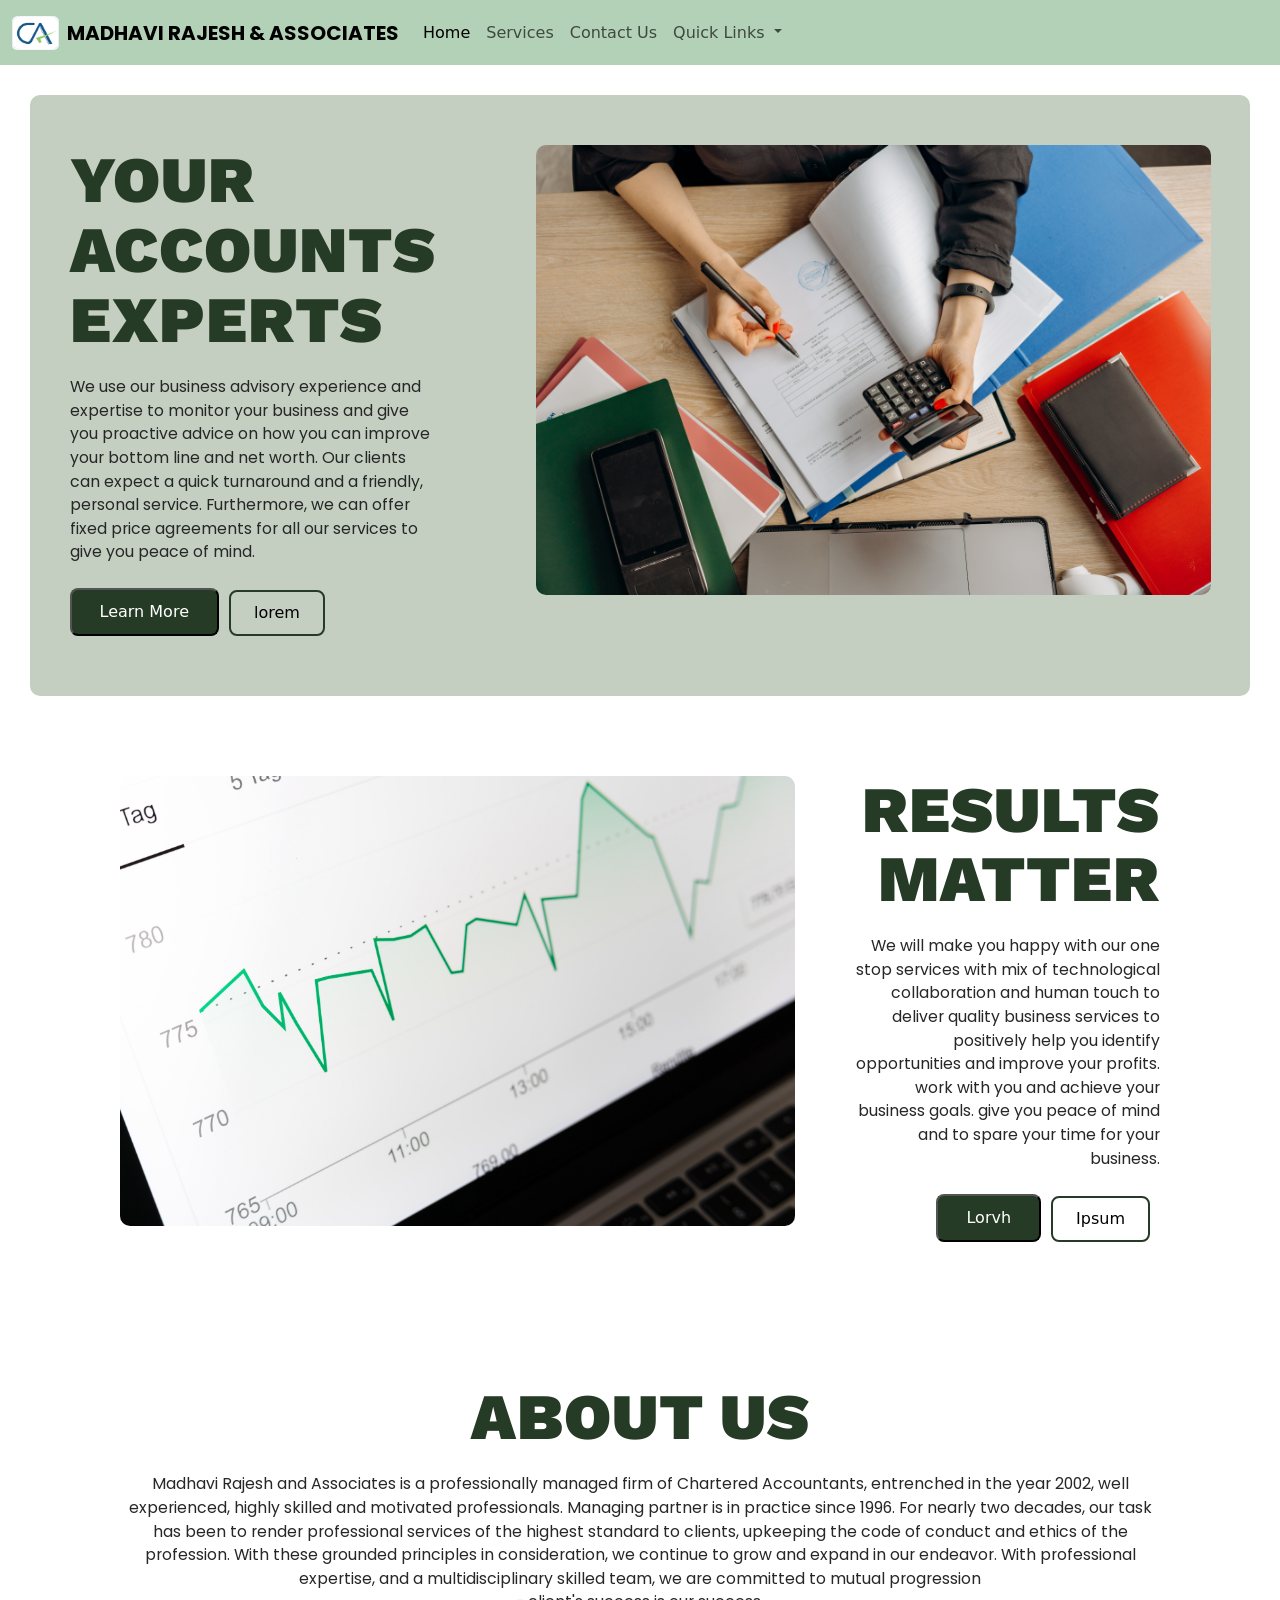
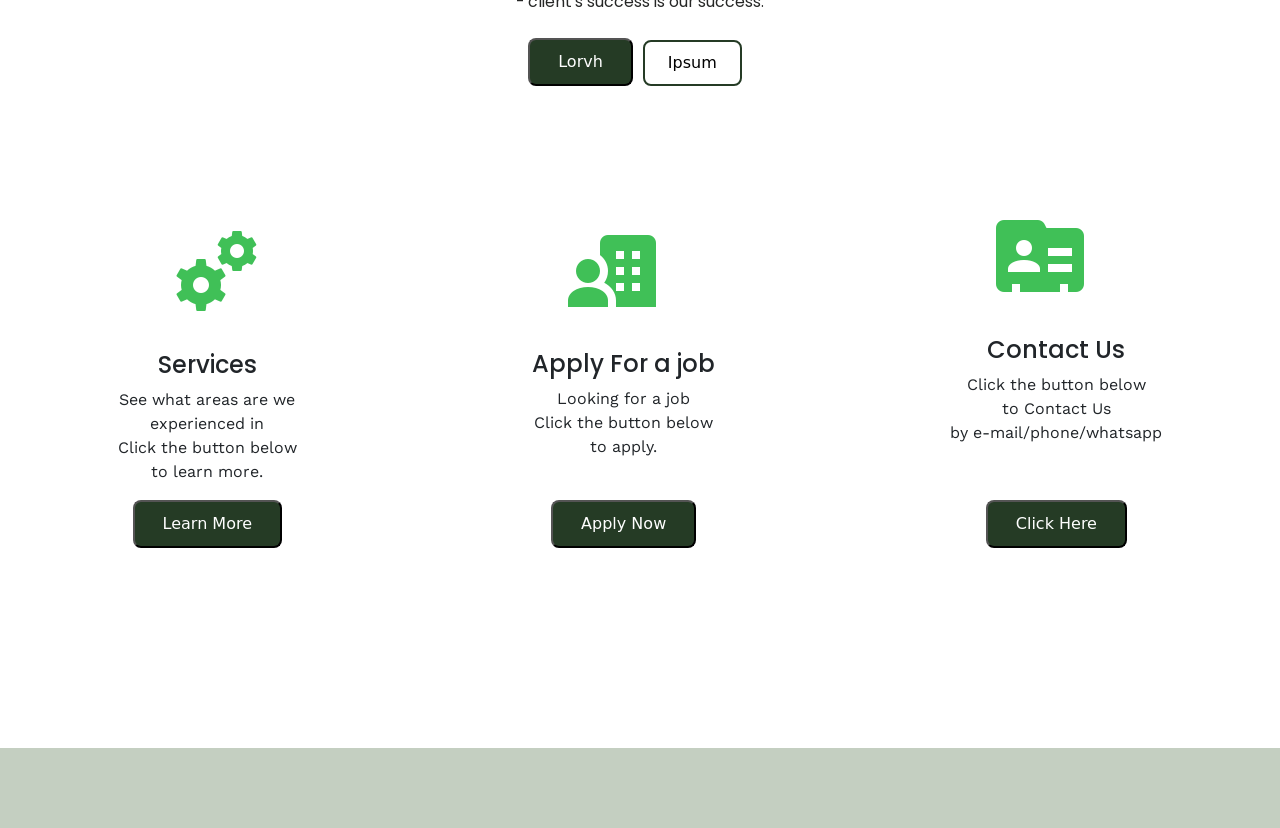
==== commit 4d122dbc: "Updates About Us section in the repo!!!!!!!!!!" ====
--- a/index.html
+++ b/index.html
@@ -72,7 +72,8 @@
     <div class="TextDiv">
       <h1 class="HeroText text2"><strong>YOUR ACCOUNTS EXPERTS</strong></h1>
       <p class="ptext">
-        Madhavi Rajesh and Associates is a professionally managed firm of Chartered Accountants, entrenched in the year 2002, well experienced, highly skilled and motivated professionals. Managing partner is in practice since 1996. For nearly two decades, our task has been to render professional services of the highest standard to clients, upkeeping the code of conduct and ethics of the profession. With these grounded principles in consideration, we continue to grow and expand in our endeavor. With professional expertise, and a multidisciplinary skilled team, we are committed to mutual progression <br>- client's success is our success.
+        We use our business advisory experience and expertise to monitor your business and give you proactive advice on how you can improve your bottom line and net worth. Our clients can expect a quick turnaround and a friendly, personal service. Furthermore, we can offer fixed price agreements for all our services to give you peace of mind.
+        
         </p>
       <div class="buttons buttons1">
         <button class="button-primary">Learn More</button>
@@ -103,7 +104,7 @@
         positively help you identify opportunities and improve your profits.
         work with you and achieve your business goals.
         give you peace of mind and to spare your time for your business.
-        We use our business advisory experience and expertise to monitor your business and give you proactive advice on how you can improve your bottom line and net worth. Our clients can expect a quick turnaround and a friendly, personal service. Furthermore, we can offer fixed price agreements for all our services to give you peace of mind.</p>
+        </p>
       <div class="buttons">
         <button class="button-primary btn2">Lorvh</button>
         <button class="button-default btn2d">Ipsum</button>
@@ -133,28 +134,7 @@
       </div> -->
       <div class="TextDiv t3">
         <div class="hero3div"><h1 class="HeroText hero3"><strong>ABOUT US</strong></h1></div>
-        <p class="ptext p3">Lorvh ipsum dolor sit amet, consectetur adipisicing elit, sed do eiusmod
-        tvhpor incididunt ut labore et asdolore magna aliqua. Ut enim ad minim veniam,
-        quis nostrud exercitation ullamcod flaboris nisi ut aliquip ex ea commodo
-        consequat. Duis aute irure dolor in asdrfeprehendeerrit in voluptate velit esse
-        cillum dolore eu fugiat nulla pariatur. Esxegtrteweur sint occaecat cupidatat non
-        proident, sunt in culpa qui officia deseru olit anim id est laborum.
-        <br>
-        <br>
-      Lorem ipsum dolor sit amet, consectetur adipisicing elit, sed do eiusmod
-      tempor incididunt ut labore et dolore magna aliqua. Ut enim ad minim veniam,
-      quis nostrud exercitation ullamco laboris nisi ut aliquip ex ea commodo
-      consequat. Duis aute irure dolor in reprehenderit in voluptate velit esse
-      cillum dolore eu fugiat nulla pariatur. Exrfhasdflsd;lsd;lkh;sd';kcepteur sint occaecat cupidatat non
-      proident, sunt in culpa qui officia deserunt mollit anim id est laborum.
-      <br>
-      <br>a
-    Lorem isdfspfsfsum dolor sit amet, consectetur adipisicing elit, sed do eiusmod
-    tempor incididunt ut labore et dolore magna aliqua. Ut enim ead minim veniam,
-    quis nostrud exeasrcitation ullamco laboris nisi ut aliquip rtex ea commodo
-    consequat. Duis audfsate irure doladffggiwejueocjhejhdbfor in reprehenderit in voluptate velit esse
-    cillum dolore eu fugiat nulla pariatur. Excepteur sidgrntr occaecat cupidatat non
-    proident, sunt in culpa qui officia deserunt mollit anidrm id est laborum.</p>
+        <p class="ptext p3">Madhavi Rajesh and Associates is a professionally managed firm of Chartered Accountants, entrenched in the year 2002, well experienced, highly skilled and motivated professionals. Managing partner is in practice since 1996. For nearly two decades, our task has been to render professional services of the highest standard to clients, upkeeping the code of conduct and ethics of the profession. With these grounded principles in consideration, we continue to grow and expand in our endeavor. With professional expertise, and a multidisciplinary skilled team, we are committed to mutual progression <br>- client's success is our success.</p>
         <div class="buttons btny">
           <button class="button-primary btn3">Lorvh</button>
           <button class="button-default btn3d">Ipsum</button>
@@ -205,7 +185,7 @@
   <div class="txtbtn">
     <a href="#">
     <button class="promobtn promobtn2">
-      APPLY NOW
+      Apply Now
     </button>
     </a>
       
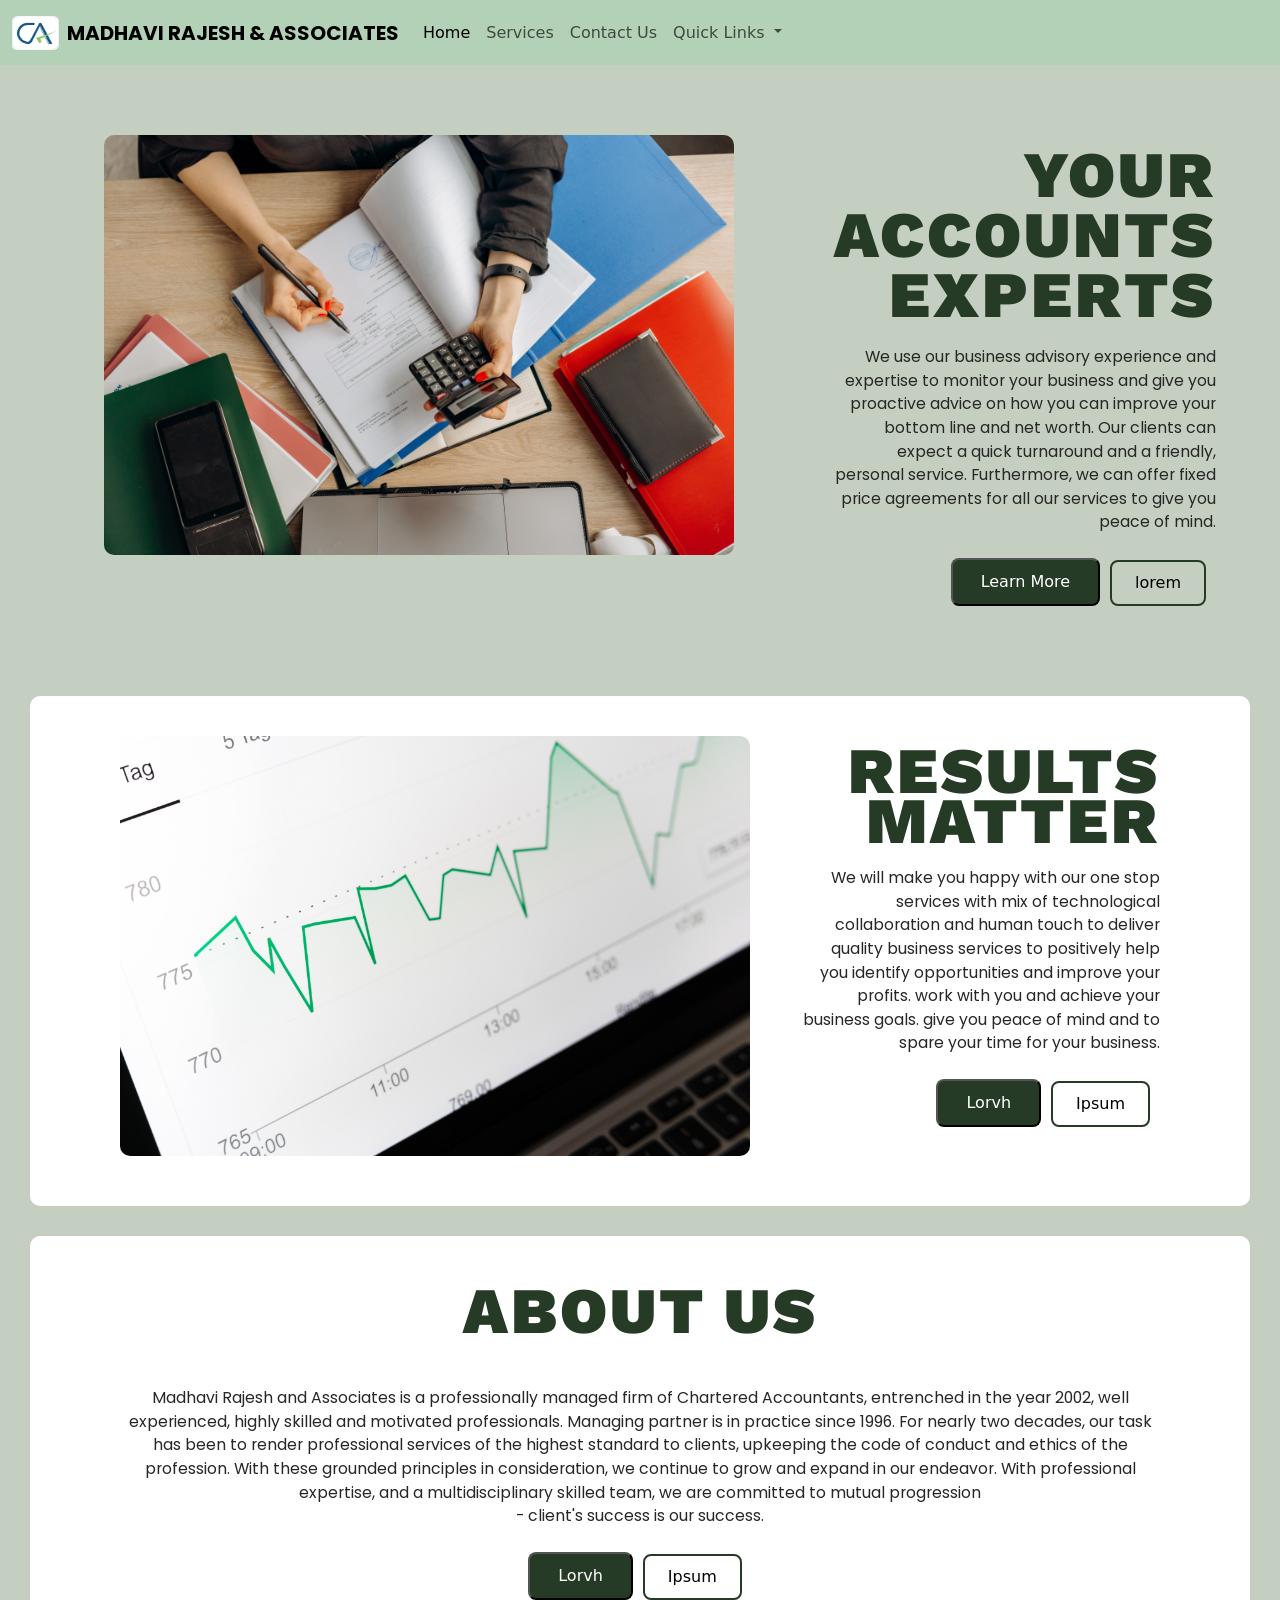
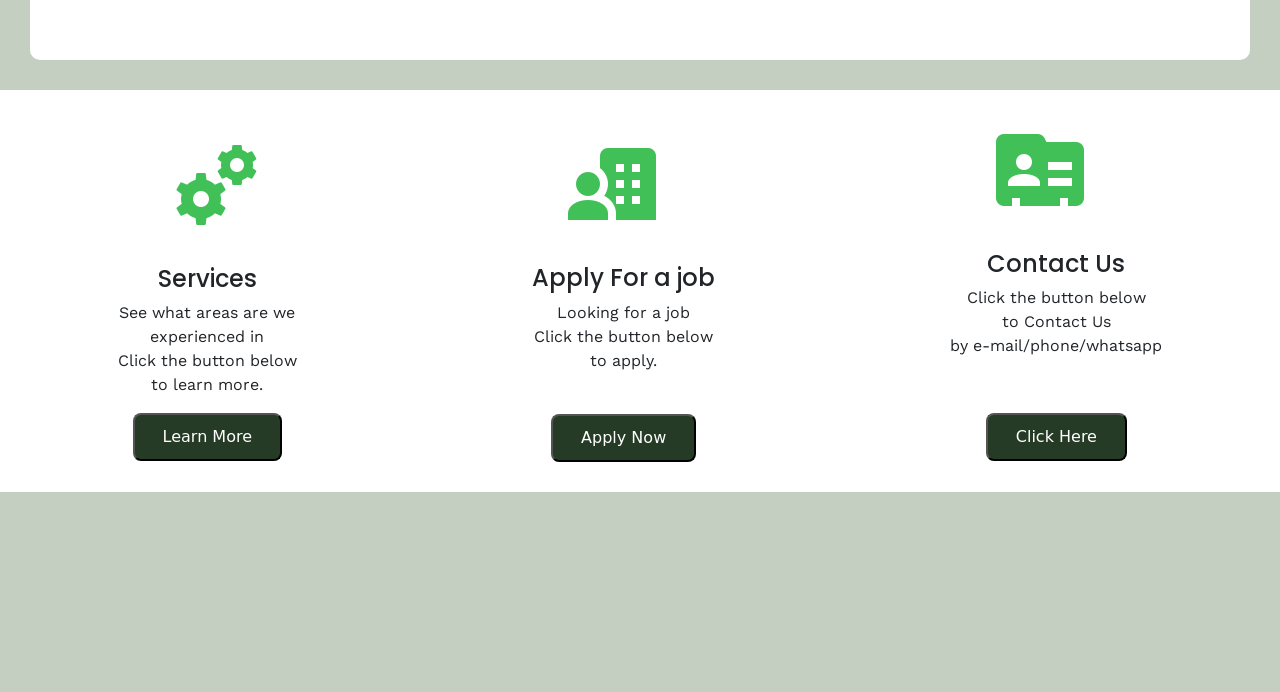
==== commit fb8c2923: "Increased responiveness upto 520px" ====
--- a/index.html
+++ b/index.html
@@ -1,10 +1,13 @@
 <!DOCTYPE html>
 <html>
 <head>
+  <meta name="viewport" content="width=device-width, initial-scale=1.0">
   <link rel="preconnect" href="https://fonts.googleapis.com">
 <link rel="preconnect" href="https://fonts.gstatic.com" crossorigin>
 <link href="https://fonts.googleapis.com/css2?family=Poppins:wght@800&family=Work+Sans:wght@900;0,500;0,300&display=swap" rel="stylesheet">
-  <link
+<link rel="stylesheet" href="style.css">
+<link rel="stylesheet" href="https://cdnjs.cloudflare.com/ajax/libs/font-awesome/5.15.3/css/all.min.css"/>
+<link
     rel="stylesheet"
     href="https://cdnjs.cloudflare.com/ajax/libs/animate.css/4.1.1/animate.min.css"
   />
@@ -24,9 +27,10 @@
 <script src="https://cdn.jsdelivr.net/npm/bootstrap@5.0.2/dist/js/bootstrap.min.js" integrity="sha384-cVKIPhGWiC2Al4u+LWgxfKTRIcfu0JTxR+EQDz/bgldoEyl4H0zUF0QKbrJ0EcQF" crossorigin="anonymous"></script>
 <title>Madhavi Rajes & Assoc.</title>
 </head>
-<body>
-
-<nav class="navbar navbar-expand-lg navbar-light ">
+<body style="background-color:#c4cfc1;">
+  <div class="background">
+
+ <nav class="navbar navbar-expand-lg navbar-light ">
   
   <div class="container-fluid ">
      <img src="CA-LOGO.png" alt="" width="50" height="24" class="LOGO">
@@ -60,6 +64,65 @@
  
 </div>
 </nav>
+
+
+
+
+
+  <!-- <div class="wrapper">
+    <nav>
+      <input type="checkbox" id="show-search">
+      <input type="checkbox" id="show-menu">
+      
+      <div class="content">
+        <img src="CA-LOGO.png" alt="" width="50" height="24" class="LOGO">
+      <div class="logo"><a href="#"><span class="lg-text">Madhavi Rajesh & Associates</span></a></div>
+        <ul class="links">
+          <li><a href="#">Home</a></li>
+          <li><a href="#">Services</a></li>
+          <li>
+            <a href="#" class="desktop-link">Links</a>
+            <input type="checkbox" id="show-features">
+            <label for="show-features">Links</label>
+            <ul>
+              <li><a href="#">Jamku</a></li>
+              <li><a href="#">CompuOffice</a></li>
+              <li><a href="#">Sharepoint</a></li>
+              <li><a href="#">Office Portal</a></li>
+            </ul>
+          </li>
+          <li>
+            <a href="#" class="desktop-link">Services</a>
+            <input type="checkbox" id="show-services">
+            <label for="show-services">Services</label>
+            <ul>
+              <li><a href="#">Our Sectors</a></li>
+              <li><a href="#">Drop Menu 2</a></li>
+              <li><a href="#">Drop Menu 3</a></li>
+              <li>
+                <a href="#" class="desktop-link">More Items</a>
+                <input type="checkbox" id="show-items">
+                <label for="show-items">More Items</label>
+                <ul>
+                  <li><a href="#">Sub Menu 1</a></li>
+                  <li><a href="#">Sub Menu 2</a></li>
+                  <li><a href="#">Sub Menu 3</a></li>
+                </ul>
+              </li>
+            </ul>
+          </li>
+          <li><a href="#">Feedback</a></li>
+        </ul>
+      </div>
+      <label for="show-menu" class="menu-icon"><i class="fas fa-bars"></i></label>
+      
+    </nav>
+  </div> -->
+
+
+
+</body>
+</html>
   
 
 <!-- NavBar Area-END -->
@@ -69,20 +132,21 @@
 <!-- hero section- start -->
 <div class="heroSection-1 ">
   <div class="mainDiv reverseDiv">
-    <div class="TextDiv">
-      <h1 class="HeroText text2"><strong>YOUR ACCOUNTS EXPERTS</strong></h1>
-      <p class="ptext">
+    <div class="ImgDiv">
+      <img src="Img2.jpg" class="DivImg">
+    </div>
+    <div class="TextDiv t1">
+      <h1 class="HeroText text2 textright"><strong class="s1">YOUR ACCOUNTS EXPERTS</strong></h1>
+      <p class="ptext textright">
         We use our business advisory experience and expertise to monitor your business and give you proactive advice on how you can improve your bottom line and net worth. Our clients can expect a quick turnaround and a friendly, personal service. Furthermore, we can offer fixed price agreements for all our services to give you peace of mind.
         
         </p>
-      <div class="buttons buttons1">
+      <div class="buttons ">
         <button class="button-primary">Learn More</button>
-        <button class="button-default">lorem</button>
+        <button class="button-default ">lorem</button>
       </div>
     </div>
-    <div class="ImgDiv">
-      <img src="Img2.jpg" class="DivImg">
-    </div>
+    
   
   </div>
 </div>
@@ -223,8 +287,9 @@
 
 
 
-  <div class="eol">
-  </div>
-  
+  <!-- <div class="eol">
+  </div> -->
+  
+  </div>
  </body>
-</html>
+</html>
--- a/style.css
+++ b/style.css
@@ -428,6 +428,17 @@
 	.DivImg{
 		height: 270px;
 		margin-top:55px;
+		margin-right: 0px;
+	}
+	/* .t1{
+		width:100%;
+		justify-content: center;
+		align-content: center;
+		align-items: center;
+		margin-right:60px;
+	} */
+	.t1{
+		margin-top:0;
 	}
 	.ptext{
 		font-size: 1.62vh;
@@ -460,7 +471,9 @@
 	.TextDiv{
 		margin-left:25px;
 	}
-	.mainDiv{
+
+
+	.mainDiv,.reverseDiv{
 		flex-wrap: wrap;
 		justify-content: center;
 		flex-direction: column;
@@ -865,6 +878,10 @@
 	padding-top: 10px;
 	padding-bottom: 10px;
 	border-radius: 8px;
+}
+
+.promotionDiv{
+	display: flex;
 }
 
 /*.button-default{
@@ -908,3 +925,1024 @@
 	line-height: 69px;
 }
 
+@media (max-width:510px){
+	.HeroText{
+		justify-content: center;
+		font-size:4.2vh;
+		line-height: 38px;
+		text-decoration: bold;
+		letter-spacing:0.2px;
+		overflow-wrap: break-word;
+		margin-bottom: 9px;
+		justify-items: center;
+		margin-left:0px;
+	}
+	.DivImg{
+		height: 205px;
+		margin-top:52px;
+		margin-left:12px;
+	}
+	.ptext{
+		font-size: 1.11vh;
+		overflow-wrap: break-word;
+		overflow:auto;
+		justify-content: center;
+		justify-items: center;
+		word-spacing: 0.1px;
+		align-items: safe center;
+		margin-bottom:2px;
+	} 
+	.button-default{
+		padding-left: 10px;
+		padding-right: 10px;
+		padding-top: 6.3px;
+		padding-bottom: 6.3px;
+		font-size: 12px;
+	}
+	.button-primary{
+		padding-left: 10px;
+		padding-right: 10px;
+		padding-top: 6.3px;
+		padding-bottom: 6.3px;
+		font-size: 12px;
+		margin-top:5px;
+	}
+	.buttons{
+		margin-top: 0px;
+	}
+	.TextDiv{
+		margin-left:25px;
+	}
+	.mainDiv{
+		flex-wrap: wrap;
+		justify-content: center;
+		flex-direction: column;
+	}
+}
+
+@media (min-width:1450px){
+	.heroSection-1{
+		margin:30px;
+		padding:10px;
+	}
+	.DivImg{
+		margin-top:45px;
+	}
+}
+
+@media (max-width:1450px){
+	.HeroText{
+		font-size:8vh;
+		letter-spacing:3px;
+	}
+	.DivImg{
+		height: 470px;
+		margin-top:50px;
+	}
+	.ptext{
+		font-size: 1.95vh;
+	}
+	.button-default{
+		padding-left: 26px;
+		padding-right: 26px;
+		padding-top: 9.2px;
+		padding-bottom: 9.2px;
+	}
+}
+
+@media (max-width:1390px){
+	.HeroText{
+		font-size:7.5vh;
+		letter-spacing:2.5px;
+	}
+	.DivImg{
+		height: 450px;
+		margin-top:50px;
+	}
+	.ptext{
+		font-size: 1.85vh;
+	}
+	.button-default{
+		padding-left: 24px;
+		padding-right: 24px;
+		padding-top: 9px;
+		padding-bottom: 9px;
+	}
+}
+
+@media (max-width:1320px){
+	.HeroText{
+		font-size:7.2vh;
+		letter-spacing:3px;
+		line-height:50px;
+	}
+	.s1{
+		line-height: 60px;
+	}
+	.DivImg{
+		height: 420px;
+		margin-top:40px;
+		/* margin-right:90px;
+		margin-left:10px; */
+	}
+	.t1{
+		margin-right: 10px;
+	}
+	.ptext{
+		font-size: 1.75vh;
+	}
+	.button-default{
+		padding-left: 23px;
+		padding-right: 23px;
+		padding-top: 8.2px;
+		padding-bottom: 8.2px;
+	}
+
+	.hero3{
+		margin-bottom: 50px;
+	}
+}
+
+@media (max-width:1246px){
+	.HeroText{
+		font-size:7vh;
+		letter-spacing:1px;
+		line-height:50px;
+	}
+	.s1{
+		line-height: 60px;
+		font-size:6.2vh;
+		letter-spacing:0px;
+	}
+	.DivImg{
+		height: 420px;
+		margin-top:40px;
+		/* margin-right:90px;
+		margin-left:10px; */
+	}
+	.t1{
+		margin-right: 10px;
+	}
+	.ptext{
+		font-size: 1.75vh;
+	}
+	.button-default{
+		padding-left: 23px;
+		padding-right: 23px;
+		padding-top: 8.2px;
+		padding-bottom: 8.2px;
+	}
+
+	.hero3{
+		margin-bottom: 50px;
+	}
+}
+
+
+
+@media (max-width:1180px){
+	.HeroText{
+		
+		font-size:7vh;
+		letter-spacing:2px;
+	}
+	.DivImg{
+		height: 410px;
+		margin-top:30px;
+	}
+	.ptext{
+		font-size: 1.75vh;
+	}
+	.button-default{
+		padding-left: 21px;
+		padding-right: 21px;
+		padding-top: 8px;
+		padding-bottom: 8px;
+	}
+}
+
+@media (max-width:1140px){
+	.HeroText{
+		
+		font-size:6.4vh;
+		letter-spacing:1.59px;
+	}
+	.DivImg{
+		height: 380px;
+		margin-top:25px;
+	}
+	.ptext{
+		font-size: 1.55vh;
+	} 
+	.button-default{
+		padding-left: 21px;
+		padding-right: 21px;
+		padding-top: 8px;
+		padding-bottom: 8px;
+	}
+
+	.TextDiv{
+		margin-left:35px;
+	}
+}
+
+@media (max-width:1090px){
+	.HeroText{
+		
+		font-size:6.1vh;
+		letter-spacing:1.39px;
+	}
+	.DivImg{
+		height: 365px;
+		margin-top:55px;
+	}
+	.ptext{
+		font-size: 1.35vh;
+	} 
+	.button-default{
+		padding-left: 19px;
+		padding-right: 19px;
+		padding-top: 7.6px;
+		padding-bottom: 7.6px;
+	}
+	.TextDiv{
+		margin-left:30px;
+	}
+}
+
+@media (max-width:1020px){
+	.HeroText{
+		
+		font-size:5.5vh;
+		letter-spacing:1.29px;
+		overflow-wrap: break-word;
+	}
+	.DivImg{
+		height: 335px;
+		margin-top:55px;
+	}
+	.ptext{
+		font-size: 1.45vh;
+		overflow-wrap: break-word;
+		overflow:auto;
+	} 
+	.button-default{
+		padding-left: 19px;
+		padding-right: 19px;
+		padding-top: 7.6px;
+		padding-bottom: 7.6px;
+	}
+	.TextDiv{
+		margin-left:30px;
+	}
+}
+
+@media (max-width:870px){
+	.HeroText{
+		
+		font-size:5.2vh;
+		letter-spacing:1.2px;
+		overflow-wrap: break-word;
+		margin-bottom: 12px;
+	}
+	.DivImg{
+		height: 280px;
+		margin-top:55px;
+	}
+	.ptext{
+		font-size: 1.45vh;
+		overflow-wrap: break-word;
+		overflow:auto;
+	} 
+	.button-default{
+		padding-left: 17px;
+		padding-right: 17px;
+		padding-top: 7.2px;
+		padding-bottom: 7.2px;
+	}
+	.button-primarty{
+		padding-left: 12px;
+		padding-right: 12px;
+		padding-top: 6.7px;
+		padding-bottom: 6.7px;
+	}
+	.TextDiv{
+		margin-left:25px;
+	}
+}
+
+@media (max-width:820px){
+	.HeroText{
+		
+		font-size:5vh;
+		letter-spacing:1.2px;
+		overflow-wrap: break-word;
+		margin-bottom: 11.3px;
+	}
+	.DivImg{
+		height: 270px;
+		margin-top:55px;
+	}
+	.ptext{
+		font-size: 1.42vh;
+		overflow-wrap: break-word;
+		overflow:auto;
+		word-spacing: 0.2px;
+		margin-bottom:2px;
+	} 
+	.button-default{
+		padding-left: 10px;
+		padding-right: 10px;
+		padding-top: 6.3px;
+		padding-bottom: 6.3px;
+		font-size: 14px;
+	}
+	.button-primary{
+		padding-left: 10px;
+		padding-right: 10px;
+		padding-top: 6.3px;
+		padding-bottom: 6.3px;
+		font-size: 14px;
+		margin-top:5px;
+	}
+	.buttons{
+		margin-top: 0px;
+	}
+	.TextDiv{
+		margin-left:25px;
+	}
+	.promotionDiv{
+		flex-wrap: wrap;
+	}
+}
+
+@media (max-width:810px){
+	.HeroText{
+		justify-content: center;
+		font-size:5.7vh;
+		text-decoration: bolder;
+		letter-spacing:0.4px;
+		overflow-wrap: break-word;
+		margin-bottom: 11px;
+		justify-items: center;
+	}
+	.DivImg{
+		height: 270px;
+		margin-top:55px;
+	}
+	.ptext{
+		font-size: 1.62vh;
+		overflow-wrap: break-word;
+		overflow:auto;
+		justify-content: center;
+		justify-items: center;
+		word-spacing: 0.2px;
+		align-items: safe center;
+		margin-bottom:2px;
+	} 
+	.button-default{
+		padding-left: 10px;
+		padding-right: 10px;
+		padding-top: 6.3px;
+		padding-bottom: 6.3px;
+		font-size: 14px;
+	}
+	.button-primary{
+		padding-left: 10px;
+		padding-right: 10px;
+		padding-top: 6.3px;
+		padding-bottom: 6.3px;
+		font-size: 14px;
+		margin-top:5px;
+	}
+	.buttons{
+		margin-top: 0px;
+	}
+	.TextDiv{
+		margin-left:25px;
+	}
+	.mainDiv{
+		flex-wrap: wrap;
+		justify-content: center;
+		flex-direction: column;
+	}
+}
+
+@media (max-width:808px){
+	.HeroText{
+		justify-content: center;
+		font-size:5.2vh;
+		text-decoration: bolder;
+		letter-spacing:0.4px;
+		line-height: 50px;
+		overflow-wrap: break-word;
+		margin-bottom: 11px;
+		justify-items: center;
+		width: 100%;
+	}
+	.DivImg{
+		height: 420px;
+		margin-top:30px;
+		/* width:300px; */
+		
+	}
+	.reverseDiv{
+		margin-top:0px;
+	}
+	.ptext{
+		font-size: 1.42vh;
+		overflow-wrap: break-word;
+		overflow:auto;
+		justify-content: center;
+		justify-items: center;
+		word-spacing: 0.2px;
+		align-items: safe center;
+		margin-bottom:2px;
+	} 
+	.button-default{
+		padding-left: 10px;
+		padding-right: 10px;
+		padding-top: 6.3px;
+		padding-bottom: 6.3px;
+		font-size: 12px;
+	}
+	.button-primary{
+		padding-left: 10px;
+		padding-right: 10px;
+		padding-top: 6.3px;
+		padding-bottom: 6.3px;
+		font-size: 12px;
+		margin-top:5px;
+	}
+	.buttons{
+		margin-top: 0px;
+	}
+	.TextDiv{
+		margin-left:25px;
+	}
+	.mainDiv{
+		flex-wrap: wrap;
+		justify-content: center;
+		flex-direction: column;
+	}
+}
+
+@media (max-width:670px){
+	.HeroText{
+		justify-content: center;
+		font-size:4.8vh;
+		text-decoration: bolder;
+		letter-spacing:0.4px;
+		overflow-wrap: break-word;
+		margin-bottom: 11px;
+		justify-items: center;
+		margin-left:0px;
+	}
+	.DivImg{
+		height: 300px;
+		margin-top:20px;
+		margin-left:16px;
+	}
+	.ptext{
+		font-size: 1.12vh;
+		overflow-wrap: break-word;
+		overflow:auto;
+		justify-content: center;
+		justify-items: center;
+		word-spacing: 0.2px;
+		align-items: safe center;
+		margin-bottom:2px;
+	} 
+	.button-default{
+		padding-left: 10px;
+		padding-right: 10px;
+		padding-top: 6.3px;
+		padding-bottom: 6.3px;
+		font-size: 12px;
+	}
+	.button-primary{
+		padding-left: 10px;
+		padding-right: 10px;
+		padding-top: 6.3px;
+		padding-bottom: 6.3px;
+		font-size: 12px;
+		margin-top:5px;
+	}
+	.buttons{
+		margin-top: 0px;
+	}
+	.TextDiv{
+		margin-left:25px;
+	}
+	.mainDiv{
+		flex-wrap: wrap;
+		justify-content: center;
+		flex-direction: column;
+	}
+}
+@media (max-width:590px){
+	.HeroText{
+		justify-content: center;
+		font-size:4.5vh;
+		line-height: 40px;
+		text-decoration: bolder;
+		letter-spacing:0.3px;
+		overflow-wrap: break-word;
+		margin-bottom: 9px;
+		justify-items: center;
+		margin-left:0px;
+	}
+	.DivImg{
+		height: 280px;
+		margin-top:20px;
+		margin-left:12px;
+	}
+	.ptext{
+		font-size: 1.11vh;
+		overflow-wrap: break-word;
+		overflow:auto;
+		justify-content: center;
+		justify-items: center;
+		word-spacing: 0.1px;
+		align-items: safe center;
+		margin-bottom:2px;
+	} 
+	.button-default{
+		padding-left: 10px;
+		padding-right: 10px;
+		padding-top: 6.3px;
+		padding-bottom: 6.3px;
+		font-size: 12px;
+	}
+	.button-primary{
+		padding-left: 10px;
+		padding-right: 10px;
+		padding-top: 6.3px;
+		padding-bottom: 6.3px;
+		font-size: 12px;
+		margin-top:5px;
+	}
+	.buttons{
+		margin-top: 0px;
+	}
+	.TextDiv{
+		margin-left:25px;
+	}
+	.mainDiv{
+		flex-wrap: wrap;
+		justify-content: center;
+		flex-direction: column;
+	}
+}
+
+@media (max-width:520px){
+	.containerFluid{
+		width:100%;
+		margin-left: 0;
+		margin-right:0;
+		padding:0;
+		justify-content:space-around;
+		align-items:center;
+
+	}
+
+	.reverseDiv{
+		flex-wrap: wrap-reverse;
+	}
+	.companyName{
+		margin: 0;
+	}
+	.HeroText{
+		justify-content: center;
+		font-size:4.5vh;
+		line-height: 40px;
+		text-decoration: bolder;
+		letter-spacing:0.3px;
+		overflow-wrap: break-word;
+		margin-bottom: 9px;
+		justify-items: center;
+		margin-left:0px;
+	}
+	.DivImg{
+		height: 280px;
+		margin-top:20px;
+		margin-left:12px;
+		padding-right: 200px;
+		display: flex;
+		justify-content: center;
+		align-items:center;
+	}
+	.ptext{
+		font-size: 1.11vh;
+		overflow-wrap: break-word;
+		overflow:auto;
+		justify-content: center;
+		justify-items: center;
+		word-spacing: 0.1px;
+		align-items: safe center;
+		margin-bottom:2px;
+	} 
+	.button-default{
+		padding-left: 10px;
+		padding-right: 10px;
+		padding-top: 6.3px;
+		padding-bottom: 6.3px;
+		font-size: 12px;
+	}
+	.button-primary{
+		padding-left: 10px;
+		padding-right: 10px;
+		padding-top: 6.3px;
+		padding-bottom: 6.3px;
+		font-size: 12px;
+		margin-top:5px;
+	}
+	.buttons{
+		margin-top: 0px;
+	}
+	.TextDiv{
+		margin-left:25px;
+	}
+	.mainDiv{
+		flex-wrap: wrap;
+		justify-content: center;
+		flex-direction: column;
+	}
+}
+
+@media (max-width:560px){
+	.containerFluid{
+		width:100%;
+		margin-left: 0;
+		margin-right:0;
+		padding:0;
+		justify-content:space-around;
+		align-items:center;
+
+	}
+	.companyName{
+		margin: 0;
+	}
+	.HeroText{
+		justify-content: center;
+		font-size:4.5vh;
+		line-height: 40px;
+		text-decoration: bolder;
+		letter-spacing:0.3px;
+		overflow-wrap: break-word;
+		margin-bottom: 9px;
+		justify-items: center;
+		margin-left:0px;
+	}
+	.DivImg{
+		height: 280px;
+		margin-top:20px;
+		margin-left:12px;
+		padding-right: 200px;
+		display: flex;
+		justify-content: center;
+		align-items:center;
+	}
+	.ptext{
+		font-size: 1.11vh;
+		overflow-wrap: break-word;
+		overflow:auto;
+		justify-content: center;
+		justify-items: center;
+		word-spacing: 0.1px;
+		align-items: safe center;
+		margin-bottom:2px;
+	} 
+	.button-default{
+		padding-left: 10px;
+		padding-right: 10px;
+		padding-top: 6.3px;
+		padding-bottom: 6.3px;
+		font-size: 12px;
+	}
+	.button-primary{
+		padding-left: 10px;
+		padding-right: 10px;
+		padding-top: 6.3px;
+		padding-bottom: 6.3px;
+		font-size: 12px;
+		margin-top:5px;
+	}
+	.buttons{
+		margin-top: 0px;
+	}
+	.TextDiv{
+		margin-left:25px;
+	}
+	.mainDiv{
+		flex-wrap: wrap;
+		justify-content: center;
+		flex-direction: column;
+	}
+}
+
+.promotionDiv{
+	background-color:#fff ;
+	padding-bottom:30px;
+}
+
+
+/* 
+
+@import url('https://fonts.googleapis.com/css2?family=Poppins:wght@200;300;400;500;600;700&display=swap');
+*{
+  margin: 0;
+  padding: 0;
+  box-sizing: border-box;
+  text-decoration: none;
+  font-family: 'Poppins', sans-serif;
+}
+.wrapper{
+  background: #171c24;
+  position: fixed;
+  width: 100%;
+}
+.wrapper nav{
+  position: relative;
+  display: flex;
+  max-width: calc(100% - 200px);
+  margin: 0 auto;
+  height: 70px;
+  align-items: center;
+  justify-content: space-between;
+}
+nav .content{
+  display: flex;
+  align-items: center;
+}
+nav .content .links{
+  margin-left: 80px;
+  display: flex;
+}
+.content .logo a{
+  color: #fff;
+  font-size: 30px;
+  font-weight: 600;
+}
+.content .links li{
+  list-style: none;
+  line-height: 70px;
+}
+.content .links li a,
+.content .links li label{
+  color: #fff;
+  font-size: 18px;
+  font-weight: 500;
+  padding: 9px 17px;
+  border-radius: 5px;
+  transition: all 0.3s ease;
+}
+.content .links li label{
+  display: none;
+}
+.content .links li a:hover,
+.content .links li label:hover{
+  background: #323c4e;
+}
+.wrapper .search-icon,
+.wrapper .menu-icon{
+  color: #fff;
+  font-size: 18px;
+  cursor: pointer;
+  line-height: 70px;
+  width: 70px;
+  text-align: center;
+}
+.wrapper .menu-icon{
+  display: none;
+}
+.wrapper #show-search:checked ~ .search-icon i::before{
+  content: "\f00d";
+}
+
+.wrapper .search-box{
+  position: absolute;
+  height: 100%;
+  max-width: calc(100% - 50px);
+  width: 100%;
+  opacity: 0;
+  pointer-events: none;
+  transition: all 0.3s ease;
+}
+.wrapper #show-search:checked ~ .search-box{
+  opacity: 1;
+  pointer-events: auto;
+}
+.search-box input{
+  width: 100%;
+  height: 100%;
+  border: none;
+  outline: none;
+  font-size: 17px;
+  color: #fff;
+  background: #171c24;
+  padding: 0 100px 0 15px;
+}
+.search-box input::placeholder{
+  color: #f2f2f2;
+}
+.search-box .go-icon{
+  position: absolute;
+  right: 10px;
+  top: 50%;
+  transform: translateY(-50%);
+  line-height: 60px;
+  width: 70px;
+  background: #171c24;
+  border: none;
+  outline: none;
+  color: #fff;
+  font-size: 20px;
+  cursor: pointer;
+}
+.wrapper input[type="checkbox"]{
+  display: none;
+}
+
+/* Dropdown Menu code start */
+/* .content .links ul{
+  position: absolute;
+  background: #171c24;
+  top: 80px;
+  z-index: -1;
+  opacity: 0;
+  visibility: hidden;
+}
+.content .links li:hover > ul{
+  top: 70px;
+  opacity: 1;
+  visibility: visible;
+  transition: all 0.3s ease;
+}
+.content .links ul li a{
+  display: block;
+  width: 100%;
+  line-height: 30px;
+  border-radius: 0px!important;
+}
+.content .links ul ul{
+  position: absolute;
+  top: 0;
+  right: calc(-100% + 8px);
+}
+.content .links ul li{
+  position: relative;
+}
+.content .links ul li:hover ul{
+  top: 0;
+}
+
+/* Responsive code start */
+/* @media screen and (max-width: 1250px){
+  .wrapper nav{
+    max-width: 100%;
+    padding: 0 20px;
+  }
+  nav .content .links{
+    margin-left: 30px;
+  }
+  .content .links li a{
+    padding: 8px 13px;
+  }
+  .wrapper .search-box{
+    max-width: calc(100% - 100px);
+  }
+  .wrapper .search-box input{
+    padding: 0 100px 0 15px;
+  }
+}
+
+@media screen and (max-width: 900px){
+  .wrapper .menu-icon{
+    display: block;
+  }
+  .wrapper #show-menu:checked ~ .menu-icon i::before{
+    content: "\f00d";
+  }
+  .lg-text{
+	  font-size: 18px;
+  }
+  .LOGO{
+	  height:22px;
+	  width: 28px;
+  }
+  nav .content .links{
+    display: block;
+    position: fixed;
+    background: #14181f;
+    height: 100%;
+    width: 100%;
+    top: 70px;
+    left: -100%;
+    margin-left: 0;
+    max-width: 350px;
+    overflow-y: auto;
+    padding-bottom: 100px;
+    transition: all 0.3s ease;
+  }
+  nav #show-menu:checked ~ .content .links{
+    left: 0%;
+  }
+  .content .links li{
+    margin: 15px 20px;
+  }
+  .content .links li a,
+  .content .links li label{
+    line-height: 40px;
+    font-size: 20px;
+    display: block;
+    padding: 8px 18px;
+    cursor: pointer;
+  }
+  .content .links li a.desktop-link{
+    display: none;
+  }
+
+  /* dropdown responsive code start */
+  /* .content .links ul,
+  .content .links ul ul{
+    position: static;
+    opacity: 1;
+    visibility: visible;
+    background: none;
+    max-height: 0px;
+    overflow: hidden;
+  }
+  .content .links #show-features:checked ~ ul,
+  .content .links #show-services:checked ~ ul,
+  .content .links #show-items:checked ~ ul{
+    max-height: 100vh;
+  }
+  .content .links ul li{
+    margin: 7px 20px;
+  }
+  .content .links ul li a{
+    font-size: 18px;
+    line-height: 30px;
+    border-radius: 5px!important;
+  }
+}
+
+@media screen and (max-width: 400px){
+  .wrapper nav{
+    padding: 0 10px;
+  }
+  .content .logo a{
+    font-size: 27px;
+  }
+  .wrapper .search-box{
+    max-width: calc(100% - 70px);
+  }
+  .lg-text{
+	font-size: 8px;
+}
+  .wrapper .search-box .go-icon{
+    width: 30px;
+    right: 0;
+  }
+  .wrapper .search-box input{
+    padding-right: 30px;
+  }
+}
+
+.dummy-text{
+  position: absolute;
+  top: 50%;
+  left: 50%;
+  width: 100%;
+  z-index: -1;
+  padding: 0 20px;
+  text-align: center;
+  transform: translate(-50%, -50%);
+}
+.dummy-text h2{
+  font-size: 45px;
+  margin: 5px 0;
+}
+
+.LOGO{
+	margin-right: 10px;
+}
+
+.logo{
+	text-decoration: none;
+}
+
+body{
+	padding-top:0;
+}
+
+nav{
+	margin-top:0;
+}
+
+.wrapper{
+	margin-top:0;
+
+} */ 
+
--- a/style.css
+++ b/style.css
@@ -428,6 +428,17 @@
 	.DivImg{
 		height: 270px;
 		margin-top:55px;
+		margin-right: 0px;
+	}
+	/* .t1{
+		width:100%;
+		justify-content: center;
+		align-content: center;
+		align-items: center;
+		margin-right:60px;
+	} */
+	.t1{
+		margin-top:0;
 	}
 	.ptext{
 		font-size: 1.62vh;
@@ -460,7 +471,9 @@
 	.TextDiv{
 		margin-left:25px;
 	}
-	.mainDiv{
+
+
+	.mainDiv,.reverseDiv{
 		flex-wrap: wrap;
 		justify-content: center;
 		flex-direction: column;
@@ -865,6 +878,10 @@
 	padding-top: 10px;
 	padding-bottom: 10px;
 	border-radius: 8px;
+}
+
+.promotionDiv{
+	display: flex;
 }
 
 /*.button-default{
@@ -908,3 +925,1024 @@
 	line-height: 69px;
 }
 
+@media (max-width:510px){
+	.HeroText{
+		justify-content: center;
+		font-size:4.2vh;
+		line-height: 38px;
+		text-decoration: bold;
+		letter-spacing:0.2px;
+		overflow-wrap: break-word;
+		margin-bottom: 9px;
+		justify-items: center;
+		margin-left:0px;
+	}
+	.DivImg{
+		height: 205px;
+		margin-top:52px;
+		margin-left:12px;
+	}
+	.ptext{
+		font-size: 1.11vh;
+		overflow-wrap: break-word;
+		overflow:auto;
+		justify-content: center;
+		justify-items: center;
+		word-spacing: 0.1px;
+		align-items: safe center;
+		margin-bottom:2px;
+	} 
+	.button-default{
+		padding-left: 10px;
+		padding-right: 10px;
+		padding-top: 6.3px;
+		padding-bottom: 6.3px;
+		font-size: 12px;
+	}
+	.button-primary{
+		padding-left: 10px;
+		padding-right: 10px;
+		padding-top: 6.3px;
+		padding-bottom: 6.3px;
+		font-size: 12px;
+		margin-top:5px;
+	}
+	.buttons{
+		margin-top: 0px;
+	}
+	.TextDiv{
+		margin-left:25px;
+	}
+	.mainDiv{
+		flex-wrap: wrap;
+		justify-content: center;
+		flex-direction: column;
+	}
+}
+
+@media (min-width:1450px){
+	.heroSection-1{
+		margin:30px;
+		padding:10px;
+	}
+	.DivImg{
+		margin-top:45px;
+	}
+}
+
+@media (max-width:1450px){
+	.HeroText{
+		font-size:8vh;
+		letter-spacing:3px;
+	}
+	.DivImg{
+		height: 470px;
+		margin-top:50px;
+	}
+	.ptext{
+		font-size: 1.95vh;
+	}
+	.button-default{
+		padding-left: 26px;
+		padding-right: 26px;
+		padding-top: 9.2px;
+		padding-bottom: 9.2px;
+	}
+}
+
+@media (max-width:1390px){
+	.HeroText{
+		font-size:7.5vh;
+		letter-spacing:2.5px;
+	}
+	.DivImg{
+		height: 450px;
+		margin-top:50px;
+	}
+	.ptext{
+		font-size: 1.85vh;
+	}
+	.button-default{
+		padding-left: 24px;
+		padding-right: 24px;
+		padding-top: 9px;
+		padding-bottom: 9px;
+	}
+}
+
+@media (max-width:1320px){
+	.HeroText{
+		font-size:7.2vh;
+		letter-spacing:3px;
+		line-height:50px;
+	}
+	.s1{
+		line-height: 60px;
+	}
+	.DivImg{
+		height: 420px;
+		margin-top:40px;
+		/* margin-right:90px;
+		margin-left:10px; */
+	}
+	.t1{
+		margin-right: 10px;
+	}
+	.ptext{
+		font-size: 1.75vh;
+	}
+	.button-default{
+		padding-left: 23px;
+		padding-right: 23px;
+		padding-top: 8.2px;
+		padding-bottom: 8.2px;
+	}
+
+	.hero3{
+		margin-bottom: 50px;
+	}
+}
+
+@media (max-width:1246px){
+	.HeroText{
+		font-size:7vh;
+		letter-spacing:1px;
+		line-height:50px;
+	}
+	.s1{
+		line-height: 60px;
+		font-size:6.2vh;
+		letter-spacing:0px;
+	}
+	.DivImg{
+		height: 420px;
+		margin-top:40px;
+		/* margin-right:90px;
+		margin-left:10px; */
+	}
+	.t1{
+		margin-right: 10px;
+	}
+	.ptext{
+		font-size: 1.75vh;
+	}
+	.button-default{
+		padding-left: 23px;
+		padding-right: 23px;
+		padding-top: 8.2px;
+		padding-bottom: 8.2px;
+	}
+
+	.hero3{
+		margin-bottom: 50px;
+	}
+}
+
+
+
+@media (max-width:1180px){
+	.HeroText{
+		
+		font-size:7vh;
+		letter-spacing:2px;
+	}
+	.DivImg{
+		height: 410px;
+		margin-top:30px;
+	}
+	.ptext{
+		font-size: 1.75vh;
+	}
+	.button-default{
+		padding-left: 21px;
+		padding-right: 21px;
+		padding-top: 8px;
+		padding-bottom: 8px;
+	}
+}
+
+@media (max-width:1140px){
+	.HeroText{
+		
+		font-size:6.4vh;
+		letter-spacing:1.59px;
+	}
+	.DivImg{
+		height: 380px;
+		margin-top:25px;
+	}
+	.ptext{
+		font-size: 1.55vh;
+	} 
+	.button-default{
+		padding-left: 21px;
+		padding-right: 21px;
+		padding-top: 8px;
+		padding-bottom: 8px;
+	}
+
+	.TextDiv{
+		margin-left:35px;
+	}
+}
+
+@media (max-width:1090px){
+	.HeroText{
+		
+		font-size:6.1vh;
+		letter-spacing:1.39px;
+	}
+	.DivImg{
+		height: 365px;
+		margin-top:55px;
+	}
+	.ptext{
+		font-size: 1.35vh;
+	} 
+	.button-default{
+		padding-left: 19px;
+		padding-right: 19px;
+		padding-top: 7.6px;
+		padding-bottom: 7.6px;
+	}
+	.TextDiv{
+		margin-left:30px;
+	}
+}
+
+@media (max-width:1020px){
+	.HeroText{
+		
+		font-size:5.5vh;
+		letter-spacing:1.29px;
+		overflow-wrap: break-word;
+	}
+	.DivImg{
+		height: 335px;
+		margin-top:55px;
+	}
+	.ptext{
+		font-size: 1.45vh;
+		overflow-wrap: break-word;
+		overflow:auto;
+	} 
+	.button-default{
+		padding-left: 19px;
+		padding-right: 19px;
+		padding-top: 7.6px;
+		padding-bottom: 7.6px;
+	}
+	.TextDiv{
+		margin-left:30px;
+	}
+}
+
+@media (max-width:870px){
+	.HeroText{
+		
+		font-size:5.2vh;
+		letter-spacing:1.2px;
+		overflow-wrap: break-word;
+		margin-bottom: 12px;
+	}
+	.DivImg{
+		height: 280px;
+		margin-top:55px;
+	}
+	.ptext{
+		font-size: 1.45vh;
+		overflow-wrap: break-word;
+		overflow:auto;
+	} 
+	.button-default{
+		padding-left: 17px;
+		padding-right: 17px;
+		padding-top: 7.2px;
+		padding-bottom: 7.2px;
+	}
+	.button-primarty{
+		padding-left: 12px;
+		padding-right: 12px;
+		padding-top: 6.7px;
+		padding-bottom: 6.7px;
+	}
+	.TextDiv{
+		margin-left:25px;
+	}
+}
+
+@media (max-width:820px){
+	.HeroText{
+		
+		font-size:5vh;
+		letter-spacing:1.2px;
+		overflow-wrap: break-word;
+		margin-bottom: 11.3px;
+	}
+	.DivImg{
+		height: 270px;
+		margin-top:55px;
+	}
+	.ptext{
+		font-size: 1.42vh;
+		overflow-wrap: break-word;
+		overflow:auto;
+		word-spacing: 0.2px;
+		margin-bottom:2px;
+	} 
+	.button-default{
+		padding-left: 10px;
+		padding-right: 10px;
+		padding-top: 6.3px;
+		padding-bottom: 6.3px;
+		font-size: 14px;
+	}
+	.button-primary{
+		padding-left: 10px;
+		padding-right: 10px;
+		padding-top: 6.3px;
+		padding-bottom: 6.3px;
+		font-size: 14px;
+		margin-top:5px;
+	}
+	.buttons{
+		margin-top: 0px;
+	}
+	.TextDiv{
+		margin-left:25px;
+	}
+	.promotionDiv{
+		flex-wrap: wrap;
+	}
+}
+
+@media (max-width:810px){
+	.HeroText{
+		justify-content: center;
+		font-size:5.7vh;
+		text-decoration: bolder;
+		letter-spacing:0.4px;
+		overflow-wrap: break-word;
+		margin-bottom: 11px;
+		justify-items: center;
+	}
+	.DivImg{
+		height: 270px;
+		margin-top:55px;
+	}
+	.ptext{
+		font-size: 1.62vh;
+		overflow-wrap: break-word;
+		overflow:auto;
+		justify-content: center;
+		justify-items: center;
+		word-spacing: 0.2px;
+		align-items: safe center;
+		margin-bottom:2px;
+	} 
+	.button-default{
+		padding-left: 10px;
+		padding-right: 10px;
+		padding-top: 6.3px;
+		padding-bottom: 6.3px;
+		font-size: 14px;
+	}
+	.button-primary{
+		padding-left: 10px;
+		padding-right: 10px;
+		padding-top: 6.3px;
+		padding-bottom: 6.3px;
+		font-size: 14px;
+		margin-top:5px;
+	}
+	.buttons{
+		margin-top: 0px;
+	}
+	.TextDiv{
+		margin-left:25px;
+	}
+	.mainDiv{
+		flex-wrap: wrap;
+		justify-content: center;
+		flex-direction: column;
+	}
+}
+
+@media (max-width:808px){
+	.HeroText{
+		justify-content: center;
+		font-size:5.2vh;
+		text-decoration: bolder;
+		letter-spacing:0.4px;
+		line-height: 50px;
+		overflow-wrap: break-word;
+		margin-bottom: 11px;
+		justify-items: center;
+		width: 100%;
+	}
+	.DivImg{
+		height: 420px;
+		margin-top:30px;
+		/* width:300px; */
+		
+	}
+	.reverseDiv{
+		margin-top:0px;
+	}
+	.ptext{
+		font-size: 1.42vh;
+		overflow-wrap: break-word;
+		overflow:auto;
+		justify-content: center;
+		justify-items: center;
+		word-spacing: 0.2px;
+		align-items: safe center;
+		margin-bottom:2px;
+	} 
+	.button-default{
+		padding-left: 10px;
+		padding-right: 10px;
+		padding-top: 6.3px;
+		padding-bottom: 6.3px;
+		font-size: 12px;
+	}
+	.button-primary{
+		padding-left: 10px;
+		padding-right: 10px;
+		padding-top: 6.3px;
+		padding-bottom: 6.3px;
+		font-size: 12px;
+		margin-top:5px;
+	}
+	.buttons{
+		margin-top: 0px;
+	}
+	.TextDiv{
+		margin-left:25px;
+	}
+	.mainDiv{
+		flex-wrap: wrap;
+		justify-content: center;
+		flex-direction: column;
+	}
+}
+
+@media (max-width:670px){
+	.HeroText{
+		justify-content: center;
+		font-size:4.8vh;
+		text-decoration: bolder;
+		letter-spacing:0.4px;
+		overflow-wrap: break-word;
+		margin-bottom: 11px;
+		justify-items: center;
+		margin-left:0px;
+	}
+	.DivImg{
+		height: 300px;
+		margin-top:20px;
+		margin-left:16px;
+	}
+	.ptext{
+		font-size: 1.12vh;
+		overflow-wrap: break-word;
+		overflow:auto;
+		justify-content: center;
+		justify-items: center;
+		word-spacing: 0.2px;
+		align-items: safe center;
+		margin-bottom:2px;
+	} 
+	.button-default{
+		padding-left: 10px;
+		padding-right: 10px;
+		padding-top: 6.3px;
+		padding-bottom: 6.3px;
+		font-size: 12px;
+	}
+	.button-primary{
+		padding-left: 10px;
+		padding-right: 10px;
+		padding-top: 6.3px;
+		padding-bottom: 6.3px;
+		font-size: 12px;
+		margin-top:5px;
+	}
+	.buttons{
+		margin-top: 0px;
+	}
+	.TextDiv{
+		margin-left:25px;
+	}
+	.mainDiv{
+		flex-wrap: wrap;
+		justify-content: center;
+		flex-direction: column;
+	}
+}
+@media (max-width:590px){
+	.HeroText{
+		justify-content: center;
+		font-size:4.5vh;
+		line-height: 40px;
+		text-decoration: bolder;
+		letter-spacing:0.3px;
+		overflow-wrap: break-word;
+		margin-bottom: 9px;
+		justify-items: center;
+		margin-left:0px;
+	}
+	.DivImg{
+		height: 280px;
+		margin-top:20px;
+		margin-left:12px;
+	}
+	.ptext{
+		font-size: 1.11vh;
+		overflow-wrap: break-word;
+		overflow:auto;
+		justify-content: center;
+		justify-items: center;
+		word-spacing: 0.1px;
+		align-items: safe center;
+		margin-bottom:2px;
+	} 
+	.button-default{
+		padding-left: 10px;
+		padding-right: 10px;
+		padding-top: 6.3px;
+		padding-bottom: 6.3px;
+		font-size: 12px;
+	}
+	.button-primary{
+		padding-left: 10px;
+		padding-right: 10px;
+		padding-top: 6.3px;
+		padding-bottom: 6.3px;
+		font-size: 12px;
+		margin-top:5px;
+	}
+	.buttons{
+		margin-top: 0px;
+	}
+	.TextDiv{
+		margin-left:25px;
+	}
+	.mainDiv{
+		flex-wrap: wrap;
+		justify-content: center;
+		flex-direction: column;
+	}
+}
+
+@media (max-width:520px){
+	.containerFluid{
+		width:100%;
+		margin-left: 0;
+		margin-right:0;
+		padding:0;
+		justify-content:space-around;
+		align-items:center;
+
+	}
+
+	.reverseDiv{
+		flex-wrap: wrap-reverse;
+	}
+	.companyName{
+		margin: 0;
+	}
+	.HeroText{
+		justify-content: center;
+		font-size:4.5vh;
+		line-height: 40px;
+		text-decoration: bolder;
+		letter-spacing:0.3px;
+		overflow-wrap: break-word;
+		margin-bottom: 9px;
+		justify-items: center;
+		margin-left:0px;
+	}
+	.DivImg{
+		height: 280px;
+		margin-top:20px;
+		margin-left:12px;
+		padding-right: 200px;
+		display: flex;
+		justify-content: center;
+		align-items:center;
+	}
+	.ptext{
+		font-size: 1.11vh;
+		overflow-wrap: break-word;
+		overflow:auto;
+		justify-content: center;
+		justify-items: center;
+		word-spacing: 0.1px;
+		align-items: safe center;
+		margin-bottom:2px;
+	} 
+	.button-default{
+		padding-left: 10px;
+		padding-right: 10px;
+		padding-top: 6.3px;
+		padding-bottom: 6.3px;
+		font-size: 12px;
+	}
+	.button-primary{
+		padding-left: 10px;
+		padding-right: 10px;
+		padding-top: 6.3px;
+		padding-bottom: 6.3px;
+		font-size: 12px;
+		margin-top:5px;
+	}
+	.buttons{
+		margin-top: 0px;
+	}
+	.TextDiv{
+		margin-left:25px;
+	}
+	.mainDiv{
+		flex-wrap: wrap;
+		justify-content: center;
+		flex-direction: column;
+	}
+}
+
+@media (max-width:560px){
+	.containerFluid{
+		width:100%;
+		margin-left: 0;
+		margin-right:0;
+		padding:0;
+		justify-content:space-around;
+		align-items:center;
+
+	}
+	.companyName{
+		margin: 0;
+	}
+	.HeroText{
+		justify-content: center;
+		font-size:4.5vh;
+		line-height: 40px;
+		text-decoration: bolder;
+		letter-spacing:0.3px;
+		overflow-wrap: break-word;
+		margin-bottom: 9px;
+		justify-items: center;
+		margin-left:0px;
+	}
+	.DivImg{
+		height: 280px;
+		margin-top:20px;
+		margin-left:12px;
+		padding-right: 200px;
+		display: flex;
+		justify-content: center;
+		align-items:center;
+	}
+	.ptext{
+		font-size: 1.11vh;
+		overflow-wrap: break-word;
+		overflow:auto;
+		justify-content: center;
+		justify-items: center;
+		word-spacing: 0.1px;
+		align-items: safe center;
+		margin-bottom:2px;
+	} 
+	.button-default{
+		padding-left: 10px;
+		padding-right: 10px;
+		padding-top: 6.3px;
+		padding-bottom: 6.3px;
+		font-size: 12px;
+	}
+	.button-primary{
+		padding-left: 10px;
+		padding-right: 10px;
+		padding-top: 6.3px;
+		padding-bottom: 6.3px;
+		font-size: 12px;
+		margin-top:5px;
+	}
+	.buttons{
+		margin-top: 0px;
+	}
+	.TextDiv{
+		margin-left:25px;
+	}
+	.mainDiv{
+		flex-wrap: wrap;
+		justify-content: center;
+		flex-direction: column;
+	}
+}
+
+.promotionDiv{
+	background-color:#fff ;
+	padding-bottom:30px;
+}
+
+
+/* 
+
+@import url('https://fonts.googleapis.com/css2?family=Poppins:wght@200;300;400;500;600;700&display=swap');
+*{
+  margin: 0;
+  padding: 0;
+  box-sizing: border-box;
+  text-decoration: none;
+  font-family: 'Poppins', sans-serif;
+}
+.wrapper{
+  background: #171c24;
+  position: fixed;
+  width: 100%;
+}
+.wrapper nav{
+  position: relative;
+  display: flex;
+  max-width: calc(100% - 200px);
+  margin: 0 auto;
+  height: 70px;
+  align-items: center;
+  justify-content: space-between;
+}
+nav .content{
+  display: flex;
+  align-items: center;
+}
+nav .content .links{
+  margin-left: 80px;
+  display: flex;
+}
+.content .logo a{
+  color: #fff;
+  font-size: 30px;
+  font-weight: 600;
+}
+.content .links li{
+  list-style: none;
+  line-height: 70px;
+}
+.content .links li a,
+.content .links li label{
+  color: #fff;
+  font-size: 18px;
+  font-weight: 500;
+  padding: 9px 17px;
+  border-radius: 5px;
+  transition: all 0.3s ease;
+}
+.content .links li label{
+  display: none;
+}
+.content .links li a:hover,
+.content .links li label:hover{
+  background: #323c4e;
+}
+.wrapper .search-icon,
+.wrapper .menu-icon{
+  color: #fff;
+  font-size: 18px;
+  cursor: pointer;
+  line-height: 70px;
+  width: 70px;
+  text-align: center;
+}
+.wrapper .menu-icon{
+  display: none;
+}
+.wrapper #show-search:checked ~ .search-icon i::before{
+  content: "\f00d";
+}
+
+.wrapper .search-box{
+  position: absolute;
+  height: 100%;
+  max-width: calc(100% - 50px);
+  width: 100%;
+  opacity: 0;
+  pointer-events: none;
+  transition: all 0.3s ease;
+}
+.wrapper #show-search:checked ~ .search-box{
+  opacity: 1;
+  pointer-events: auto;
+}
+.search-box input{
+  width: 100%;
+  height: 100%;
+  border: none;
+  outline: none;
+  font-size: 17px;
+  color: #fff;
+  background: #171c24;
+  padding: 0 100px 0 15px;
+}
+.search-box input::placeholder{
+  color: #f2f2f2;
+}
+.search-box .go-icon{
+  position: absolute;
+  right: 10px;
+  top: 50%;
+  transform: translateY(-50%);
+  line-height: 60px;
+  width: 70px;
+  background: #171c24;
+  border: none;
+  outline: none;
+  color: #fff;
+  font-size: 20px;
+  cursor: pointer;
+}
+.wrapper input[type="checkbox"]{
+  display: none;
+}
+
+/* Dropdown Menu code start */
+/* .content .links ul{
+  position: absolute;
+  background: #171c24;
+  top: 80px;
+  z-index: -1;
+  opacity: 0;
+  visibility: hidden;
+}
+.content .links li:hover > ul{
+  top: 70px;
+  opacity: 1;
+  visibility: visible;
+  transition: all 0.3s ease;
+}
+.content .links ul li a{
+  display: block;
+  width: 100%;
+  line-height: 30px;
+  border-radius: 0px!important;
+}
+.content .links ul ul{
+  position: absolute;
+  top: 0;
+  right: calc(-100% + 8px);
+}
+.content .links ul li{
+  position: relative;
+}
+.content .links ul li:hover ul{
+  top: 0;
+}
+
+/* Responsive code start */
+/* @media screen and (max-width: 1250px){
+  .wrapper nav{
+    max-width: 100%;
+    padding: 0 20px;
+  }
+  nav .content .links{
+    margin-left: 30px;
+  }
+  .content .links li a{
+    padding: 8px 13px;
+  }
+  .wrapper .search-box{
+    max-width: calc(100% - 100px);
+  }
+  .wrapper .search-box input{
+    padding: 0 100px 0 15px;
+  }
+}
+
+@media screen and (max-width: 900px){
+  .wrapper .menu-icon{
+    display: block;
+  }
+  .wrapper #show-menu:checked ~ .menu-icon i::before{
+    content: "\f00d";
+  }
+  .lg-text{
+	  font-size: 18px;
+  }
+  .LOGO{
+	  height:22px;
+	  width: 28px;
+  }
+  nav .content .links{
+    display: block;
+    position: fixed;
+    background: #14181f;
+    height: 100%;
+    width: 100%;
+    top: 70px;
+    left: -100%;
+    margin-left: 0;
+    max-width: 350px;
+    overflow-y: auto;
+    padding-bottom: 100px;
+    transition: all 0.3s ease;
+  }
+  nav #show-menu:checked ~ .content .links{
+    left: 0%;
+  }
+  .content .links li{
+    margin: 15px 20px;
+  }
+  .content .links li a,
+  .content .links li label{
+    line-height: 40px;
+    font-size: 20px;
+    display: block;
+    padding: 8px 18px;
+    cursor: pointer;
+  }
+  .content .links li a.desktop-link{
+    display: none;
+  }
+
+  /* dropdown responsive code start */
+  /* .content .links ul,
+  .content .links ul ul{
+    position: static;
+    opacity: 1;
+    visibility: visible;
+    background: none;
+    max-height: 0px;
+    overflow: hidden;
+  }
+  .content .links #show-features:checked ~ ul,
+  .content .links #show-services:checked ~ ul,
+  .content .links #show-items:checked ~ ul{
+    max-height: 100vh;
+  }
+  .content .links ul li{
+    margin: 7px 20px;
+  }
+  .content .links ul li a{
+    font-size: 18px;
+    line-height: 30px;
+    border-radius: 5px!important;
+  }
+}
+
+@media screen and (max-width: 400px){
+  .wrapper nav{
+    padding: 0 10px;
+  }
+  .content .logo a{
+    font-size: 27px;
+  }
+  .wrapper .search-box{
+    max-width: calc(100% - 70px);
+  }
+  .lg-text{
+	font-size: 8px;
+}
+  .wrapper .search-box .go-icon{
+    width: 30px;
+    right: 0;
+  }
+  .wrapper .search-box input{
+    padding-right: 30px;
+  }
+}
+
+.dummy-text{
+  position: absolute;
+  top: 50%;
+  left: 50%;
+  width: 100%;
+  z-index: -1;
+  padding: 0 20px;
+  text-align: center;
+  transform: translate(-50%, -50%);
+}
+.dummy-text h2{
+  font-size: 45px;
+  margin: 5px 0;
+}
+
+.LOGO{
+	margin-right: 10px;
+}
+
+.logo{
+	text-decoration: none;
+}
+
+body{
+	padding-top:0;
+}
+
+nav{
+	margin-top:0;
+}
+
+.wrapper{
+	margin-top:0;
+
+} */ 
+
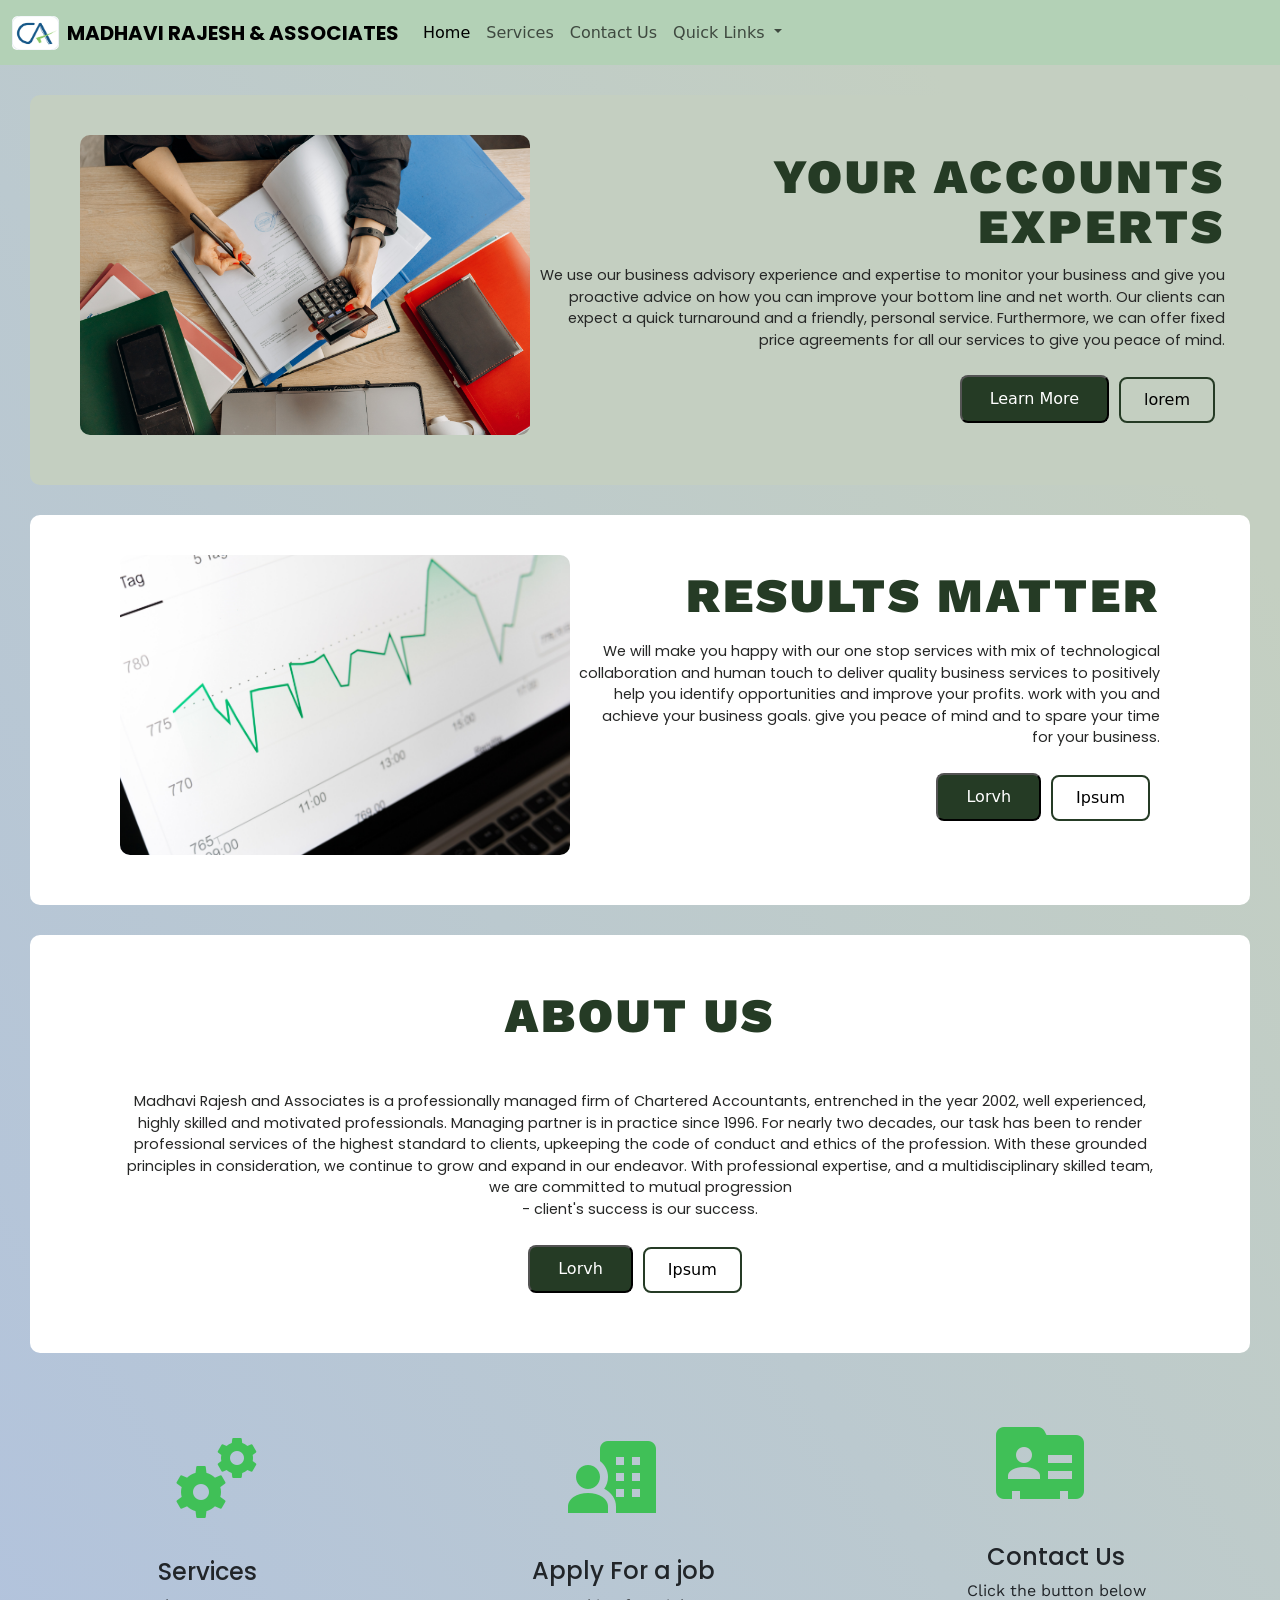
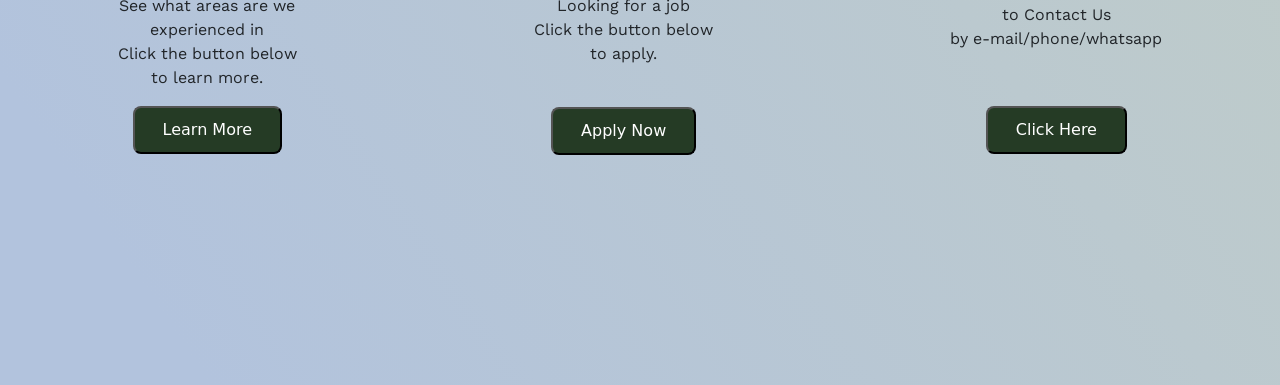
==== commit 9a9f7fad: "shifted from vh to rem" ====
--- a/index.html
+++ b/index.html
@@ -27,7 +27,8 @@
 <script src="https://cdn.jsdelivr.net/npm/bootstrap@5.0.2/dist/js/bootstrap.min.js" integrity="sha384-cVKIPhGWiC2Al4u+LWgxfKTRIcfu0JTxR+EQDz/bgldoEyl4H0zUF0QKbrJ0EcQF" crossorigin="anonymous"></script>
 <title>Madhavi Rajes & Assoc.</title>
 </head>
-<body style="background-color:#c4cfc1;">
+<body style="background: rgb(196,207,193);
+background: linear-gradient(236deg, rgba(196,207,193,1) 15%, rgba(178,195,221,1) 92%);">
   <div class="background">
 
  <nav class="navbar navbar-expand-lg navbar-light ">
@@ -133,11 +134,11 @@
 <div class="heroSection-1 ">
   <div class="mainDiv reverseDiv">
     <div class="ImgDiv">
-      <img src="Img2.jpg" class="DivImg">
+      <img src="Img2.jpg" class="DivImg DivImg1">
     </div>
     <div class="TextDiv t1">
       <h1 class="HeroText text2 textright"><strong class="s1">YOUR ACCOUNTS EXPERTS</strong></h1>
-      <p class="ptext textright">
+      <p class="ptext textright txt1">
         We use our business advisory experience and expertise to monitor your business and give you proactive advice on how you can improve your bottom line and net worth. Our clients can expect a quick turnaround and a friendly, personal service. Furthermore, we can offer fixed price agreements for all our services to give you peace of mind.
         
         </p>
@@ -162,7 +163,7 @@
       <img src="money.jpg" class="DivImg">
     </div>
     <div class="TextDiv TextDiv2">
-      <h1 class="HeroText textright smallHead"><strong>RESULTS MATTER</strong></h1>
+      <h1 class="HeroText textright smallHead"><strong class="s2">RESULTS MATTER</strong></h1>
       <p class="ptext  textright">We will make you happy with our one stop services with mix of technological collaboration and human touch to deliver quality business services to
 
         positively help you identify opportunities and improve your profits.
@@ -175,6 +176,7 @@
       </div>
   </div>
   </div>
+  </div>
 </div>
 
 
@@ -197,7 +199,7 @@
         <img src="clac.jpg" class="DivImg">
       </div> -->
       <div class="TextDiv t3">
-        <div class="hero3div"><h1 class="HeroText hero3"><strong>ABOUT US</strong></h1></div>
+        <div class="hero3div"><h1 class="HeroText hero3"><strong class="s3">ABOUT US</strong></h1></div>
         <p class="ptext p3">Madhavi Rajesh and Associates is a professionally managed firm of Chartered Accountants, entrenched in the year 2002, well experienced, highly skilled and motivated professionals. Managing partner is in practice since 1996. For nearly two decades, our task has been to render professional services of the highest standard to clients, upkeeping the code of conduct and ethics of the profession. With these grounded principles in consideration, we continue to grow and expand in our endeavor. With professional expertise, and a multidisciplinary skilled team, we are committed to mutual progression <br>- client's success is our success.</p>
         <div class="buttons btny">
           <button class="button-primary btn3">Lorvh</button>
--- a/style.css
+++ b/style.css
@@ -1945,4 +1945,119 @@
 	margin-top:0;
 
 } */ 
-
+.reverseDiv{
+	background: rgb(67,67,193);
+	background: linear-gradient(90deg, rgba(67,67,193,1) 0%, rgba(227,26,26,1) 73%, rgba(255,212,65,1) 100%);
+	margin: 0;
+	border-radius: 10px;
+	
+
+}
+
+
+.button-default{
+
+	background:transparent;
+
+}
+
+
+
+
+.reverseDiv{
+	background:transparent;
+}
+
+.promotionDiv{
+	background:transparent;
+}
+.text2{
+	font-size: 4.2rem;
+	
+}
+
+.t1{
+	margin-left:0;
+}
+.ImgDiv{
+	margin-right:0px;
+}
+.DivImg{
+	margin-right:9px;
+}
+.s1{
+	line-height:3px;
+	font-size: 3rem;
+}
+.reverseDiv{
+	padding-right: 15px;
+}
+
+@media (max-width: 1054px){
+	.HeroText{
+		font-size:2.8rem;
+	}
+	.ptext{
+		font-size:0.9rem;
+	}
+}
+@media(max-width: 954px){
+	.HeroText{
+		font-size:2.6rem;
+	}
+}
+@media(max-width: 898px){
+	.HeroText{
+		font-size:2.3rem;
+	}
+	.button-primary,.button-default{
+
+		font-size: 12px;
+	}
+	.DivImg{
+		margin-left:0.1rem;
+	}
+	.TextDiv2{
+		margin-right: 0.5rem;
+	}
+}
+@media(max-width: 762px){
+	.HeroText{
+		font-size:2.3rem;
+	}
+	.button-primary,.button-default{
+
+		font-size: 12px;
+	}
+	.heroSection-2{
+		margin-right: 0;
+	}
+	.DivImg{
+		margin-left:0rem;
+		margin-right:40px;
+	}
+	.TextDiv2{
+		margin-right: 0.5rem;
+	}
+}
+@media (min-width:878px){
+	.s2,.s3{
+		font-size:3rem;
+	}
+	.ptext{
+		font-size: 0.9rem;
+	}
+	.DivImg{
+		height:300px;
+	}
+}
+@media (max-width: 804px){
+	.DivImg1{
+		margin-top: 0px;
+	}
+}
+@media (max-width:650px){
+	.s1{
+		font-size: 2.3rem;
+	}
+}
--- a/style.css
+++ b/style.css
@@ -1945,4 +1945,119 @@
 	margin-top:0;
 
 } */ 
-
+.reverseDiv{
+	background: rgb(67,67,193);
+	background: linear-gradient(90deg, rgba(67,67,193,1) 0%, rgba(227,26,26,1) 73%, rgba(255,212,65,1) 100%);
+	margin: 0;
+	border-radius: 10px;
+	
+
+}
+
+
+.button-default{
+
+	background:transparent;
+
+}
+
+
+
+
+.reverseDiv{
+	background:transparent;
+}
+
+.promotionDiv{
+	background:transparent;
+}
+.text2{
+	font-size: 4.2rem;
+	
+}
+
+.t1{
+	margin-left:0;
+}
+.ImgDiv{
+	margin-right:0px;
+}
+.DivImg{
+	margin-right:9px;
+}
+.s1{
+	line-height:3px;
+	font-size: 3rem;
+}
+.reverseDiv{
+	padding-right: 15px;
+}
+
+@media (max-width: 1054px){
+	.HeroText{
+		font-size:2.8rem;
+	}
+	.ptext{
+		font-size:0.9rem;
+	}
+}
+@media(max-width: 954px){
+	.HeroText{
+		font-size:2.6rem;
+	}
+}
+@media(max-width: 898px){
+	.HeroText{
+		font-size:2.3rem;
+	}
+	.button-primary,.button-default{
+
+		font-size: 12px;
+	}
+	.DivImg{
+		margin-left:0.1rem;
+	}
+	.TextDiv2{
+		margin-right: 0.5rem;
+	}
+}
+@media(max-width: 762px){
+	.HeroText{
+		font-size:2.3rem;
+	}
+	.button-primary,.button-default{
+
+		font-size: 12px;
+	}
+	.heroSection-2{
+		margin-right: 0;
+	}
+	.DivImg{
+		margin-left:0rem;
+		margin-right:40px;
+	}
+	.TextDiv2{
+		margin-right: 0.5rem;
+	}
+}
+@media (min-width:878px){
+	.s2,.s3{
+		font-size:3rem;
+	}
+	.ptext{
+		font-size: 0.9rem;
+	}
+	.DivImg{
+		height:300px;
+	}
+}
+@media (max-width: 804px){
+	.DivImg1{
+		margin-top: 0px;
+	}
+}
+@media (max-width:650px){
+	.s1{
+		font-size: 2.3rem;
+	}
+}
